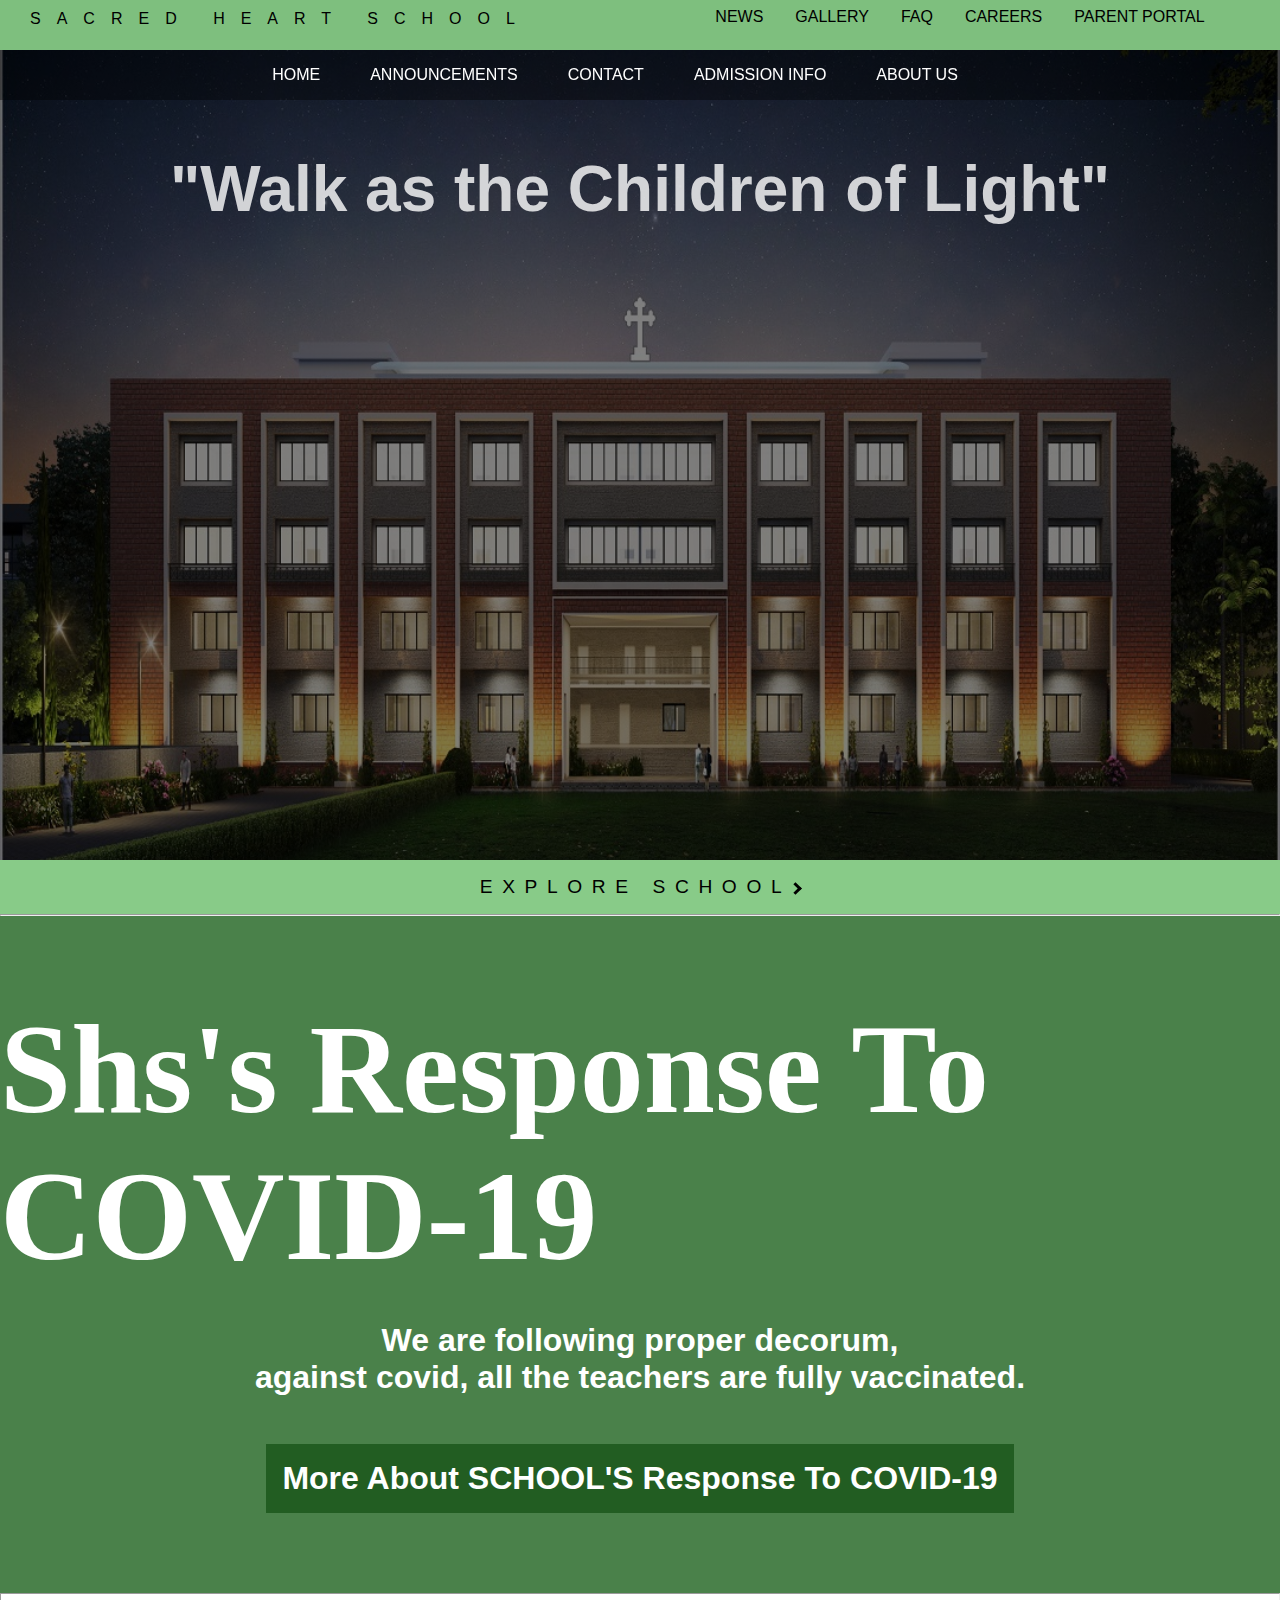
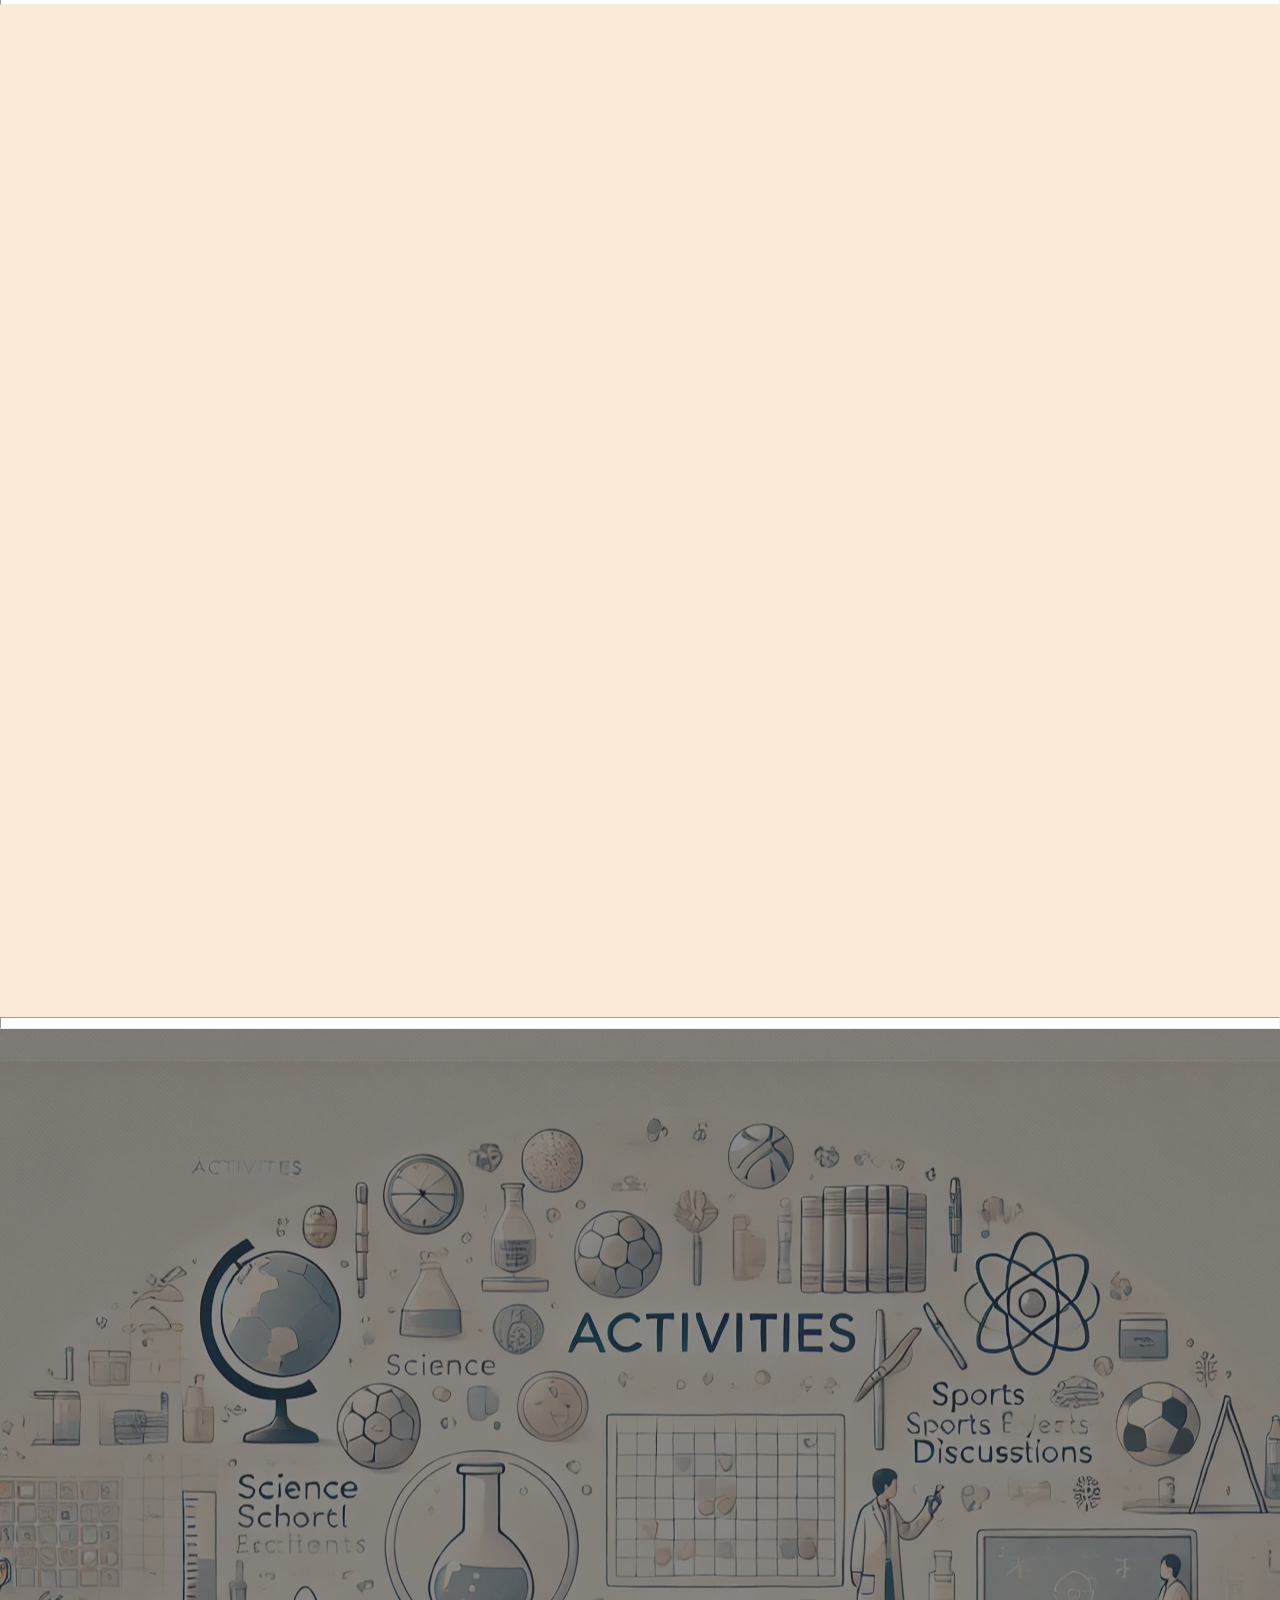
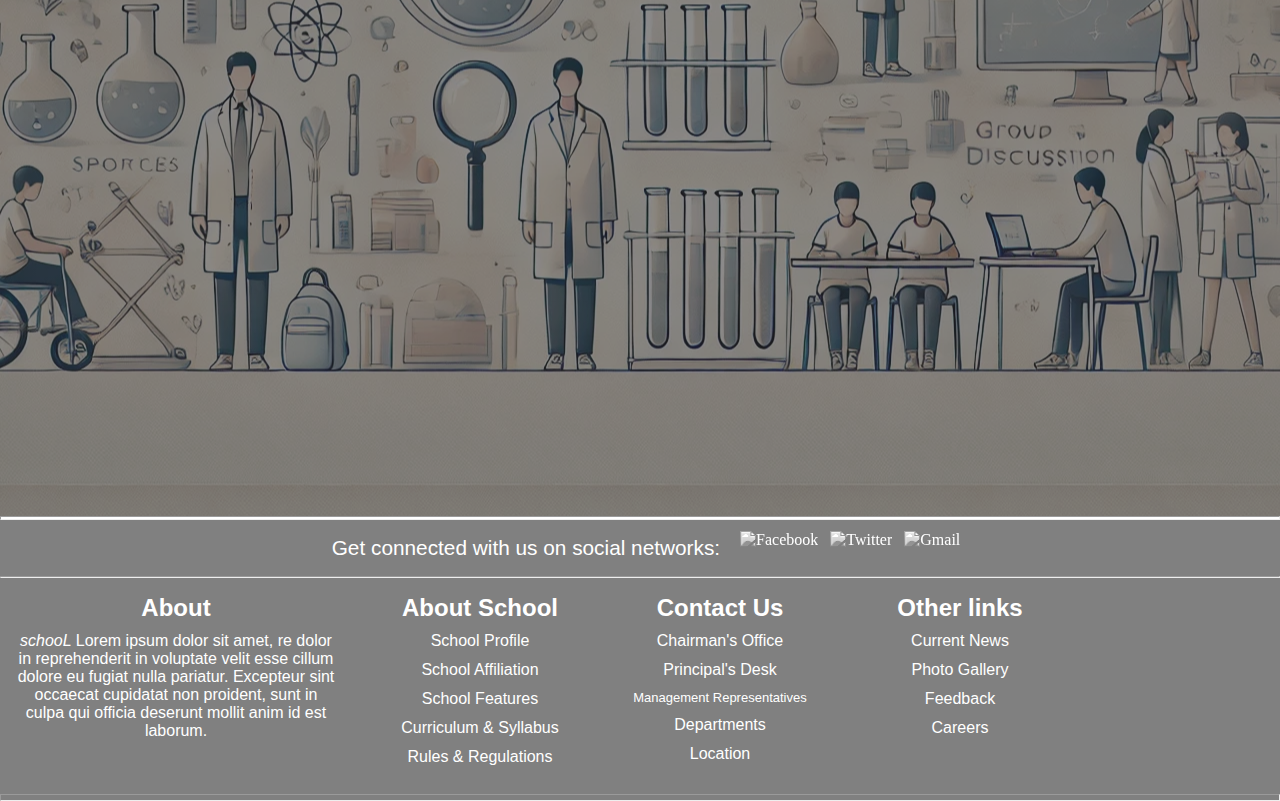
==== School site/index.html @ 010cd14d "Made all nerccassry changes to bring website to life" ====
<!DOCTYPE html>
<html lang="en">
<head>
    <meta charset="UTF-8">
    <meta http-equiv="X-UA-Compatible" content="IE=edge">
    <meta name="viewport" content="width=device-width, initial-scale=1.0">
    <link rel="stylesheet" href="./style.css" />
    <link rel="stylesheet" href="https://unpkg.com/aos@next/dist/aos.css" />

    <title>Sacred Heart School, Moga</title>
</head>
<body id="bd">
    
  <section id="topp2">
   <span> <div class="brand">SACRED HEART SCHOOL</div></span>
   <span><div class="nav-bar1">    
      <ul>
         <a href="./news/news.html" target="_blank"><li>NEWS</li></a>
         <a href="#"><li>GALLERY</li> </a>
         <a href="#"><li>FAQ</li> </a>
         <a href="#"><li>CAREERS</li> </a>
         <a href="#"><li>PARENT PORTAL</li> </a>
      </ul>
           </div></span>
</section>
    
    <!--NAVIGATION BAR-->
    <section id="topp">
        <div class="nav-bar">    
            <ul>
                <a href="#" class="aa hover-line1"><li>HOME</li></a>
                <a href="#" class="aa hover-line2"><li>ANNOUNCEMENTS</li></a>
                <a href="#" class="aa hover-line3"><li>CONTACT</li></a>
                <a href="#" class="aa hover-line4"><li>ADMISSION INFO</li></a>
                <a href="#" class="aa hover-line5"><li>ABOUT US</li></a>
            </ul>
        </div>
    </section>
    <!--NAVIGATION BAR END-->
    
    <!--SLIDER SECTION-->
    <section id="section1">
        <div class="motto">
            <h1>"Walk as the Children of Light"</h1>
        </div>
    </section>             
    <!--SLIDER SECTION END-->

    <!--EXPLORE INSTRUCTION SECTION-->
    <section id="instr">
        <div class="colored">
            <a href="#rspnstocv">EXPLORE SCHOOL<i id="arrow" class="down"></i></a>
        </div>
    </section>
    <!--EXPLORE INSTRUCTION SECTION END-->
    <hr>

    <!--EXPLORE INSTRUCTION SECTION-->
    <section id="rspnstocv">
        <div class="main">
            <h1>Shs's Response To COVID-19</h1>
        </div>

        <div class="descpm">
            We are following proper decorum,<br> against covid, all the teachers are fully vaccinated.
        </div>

        <div>
            <input type="button" value="More About SCHOOL'S Response To COVID-19" class="hrefb1">
        </div>
    </section>
    <!--EXPLORE INSTRUCTION SECTION END-->
    <hr style="height: 10px;">
    
    <!--CAMPUS SECTION-->
    <section id="services">
        <div class="abttop">
            <div data-aos="fade-right" data-aos-duration="1000">SHS INFRA</div> 
            <div data-aos="fade-left" data-aos-duration="1000">STRUCTURE</div>
        </div>
        <div class="abttopdec">
            <div data-aos="fade-right" data-aos-duration="1000">Glorious campus you'll love.</div>
        </div>
        <div class="service-bottom">
            <span>
                <a href="#"><div class="service-item" data-aos="fade-up" data-aos-duration="1000">
                    <h2>Departments</h2>
                    <p>Lorem ipsum dolor sit amet consectetur<br>adipisicing elit.<br>Corporis debitis rerum, magni<br>voluptatem sed architecto placeat<br>beatae tenetur officia quod</p>
                </div></a>
            </span>
            <span>
                <a href="#"><div class="service-item2" data-aos="fade-up" data-aos-duration="900">
                    <h2>Sports</h2>
                    <p>Lorem ipsum dolor sit amet consectetur<br>adipisicing elit.<br>Corporis debitis rerum, magni<br>voluptatem sed architecto placeat<br>beatae tenetur officia quod</p>
                </div></a>
            </span>
            <span>
                <a href="#"><div class="service-item3" data-aos="fade-up" data-aos-duration="800">
                    <h2>Library</h2>
                    <p>Lorem ipsum dolor sit amet consectetur<br>adipisicing elit.<br>Corporis debitis rerum, magni<br>voluptatem sed architecto placeat<br>beatae tenetur officia quod</p>
                </div></a>
            </span>
            <span>
                <a href="#"><div class="service-item4" data-aos="fade-up" data-aos-duration="700">
                    <h2>Classroom Facilities</h2>
                    <p>Lorem ipsum dolor sit amet consectetur<br>adipisicing elit.<br>Corporis debitis rerum, magni<br>voluptatem sed architecto placeat<br>beatae tenetur officia quod</p>
                </div></a>
            </span>
        </div>
    </section>
    <!--CAMPUS SECTION END-->
    <hr style="height: 10px;">
    
    <!--ACTIVITIES SECTION-->
    <section id="activity">
        <div class="back">
            <div class="sec3des" id="mm">
                <div data-aos="fade-right">ACTI</div><div data-aos="fade-left">VITIES</div>
            </div>
            <div class="sec3des2" id="mm2">
                <div data-aos="fade-right" style="font-size: 2.5rem;">Fantastic</div>
                <div data-aos="fade-left" style="font-size: 2.5rem; margin-left:10px">section!</div>
            </div>
            <section id="mainac">
                <div class="introfirst" data-aos="fade-right" data-aos-duration="1000">
                    <h1>ACTIVITIES</h1>
                    <p>Lorem ipsum dolor sit amet consecteturLorem ipsum dolor sit amet consecteturLorem ipsum dolor sit amet consecteturLorem ipsum dolor sit amet consecteturLorem ipsum dolor sit amet consectetur </p>
                </div>
                <div class="vl" data-aos="fade-up" data-aos-duration="500"></div>
                <section id="allacts">
                    <div id="aaa1" class="intro aa1" data-aos="fade-left" data-aos-duration="1000">
                        <h1>SCIENCE</h1>
                        <p>Lorem ipsum dolor sit amet consecteturLorem ipsum dolor sit amet consecteturLorem ipsum dolor sit amet consecteturLorem ipsum dolor sit amet consecteturLorem ipsum dolor sit amet consectetur </p>
                    </div>
                    <div id="aaa2" class="intro aa2" data-aos="fade-left" data-aos-duration="1000">
                        <h1>COMPUTER</h1>
                        <p>Lorem ipsum dolor sit amet consecteturLorem ipsum dolor sit amet consecteturLorem ipsum dolor sit amet consecteturLorem ipsum dolor sit amet consecteturLorem ipsum dolor sit amet consectetur </p>
                    </div>
                    <div id="aaa3" class="intro aa3" data-aos="fade-left" data-aos-duration="1000">
                        <h1>SOCIAL AWARENESS</h1>
                        <p>Lorem ipsum dolor sit amet consecteturLorem ipsum dolor sit amet consecteturLorem ipsum dolor sit amet consecteturLorem ipsum dolor sit amet consecteturLorem ipsum dolor sit amet consectetur </p>
                    </div>
                    <div id="aaa4" class="intro aa4" data-aos="fade-left" data-aos-duration="1000">
                        <h1>LANGUAGE</h1>
                        <p>Lorem ipsum dolor sit amet consecteturLorem ipsum dolor sit amet consecteturLorem ipsum dolor sit amet consecteturLorem ipsum dolor sit amet consecteturLorem ipsum dolor sit amet consectetur </p>
                    </div>
                </section>
            </section>
        </div>
    </section>
    <!--ACTIVITIES SECTION END-->
    <hr style="background-color: #FFF; height: 2px;">
    
    <!--FOOTER SECTION-->
    <section id="footer">
        <div class="con">Get connected with us on social networks:</div>
        <div class="icons">
            <a href="https://www.facebook.com/"><img src="https://img.icons8.com/color/48/000000/facebook.png" alt="Facebook"/></a>
            <a href="https://twitter.com/#"><img src="https://img.icons8.com/color/48/000000/twitter--v1.png" alt="Twitter"/></a>
            <a href="mailto:"><img src="https://img.icons8.com/color/48/000000/gmail-new.png" alt="Gmail"/></a>
        </div>
    </section>
    <hr style="background-color: #FFF; height: 0.5px;">
    
    <footer id="footer1">
        <div class="container">
            <h2>About</h2>
            <p class="text-justify"><i>schooL </i> Lorem ipsum dolor sit amet, re dolor in reprehenderit in voluptate velit esse cillum dolore eu fugiat nulla pariatur. Excepteur sint occaecat cupidatat non proident, sunt in culpa qui officia deserunt mollit anim id est laborum.</p>
        </div>
        <div class="container2">
            <h2>About School</h2>
            <a href="#"><p>School Profile</p></a>
            <a href="#"><p>School Affiliation</p></a>
            <a href="#"><p>School Features</p></a>
            <a href="#"><p>Curriculum & Syllabus</p></a>
            <a href="#"><p>Rules & Regulations</p></a>
        </div>
        <div class="container2">
            <h2>Contact Us</h2>
            <a href="#"><p>Chairman's Office</p></a>
            <a href="#"><p>Principal's Desk</p></a>
            <a href="#" style="font-size:small;"><p>Management Representatives</p></a>
            <a href="#"><p>Departments</p></a>
            <a href="#"><p>Location</p></a>
        </div>
        <div class="container2">
            <h2>Other links</h2>
            <a href="#"><p>Current News</p></a>
            <a href="#"><p>Photo Gallery</p></a>
            <a href="#"><p>Feedback</p></a>
            <a href="#"><p>Careers</p></a>            
        </div>
    </footer>
    <hr style="background-color: grey; height: 5px;">
    <!--FOOTER SECTION END-->
</body>
<script src="script.js"></script>
<script src="https://unpkg.com/aos@next/dist/aos.js"></script>
<script>
  AOS.init();
</script>
</html>
---- School site/style.css ----
* {
    margin: 0;
    padding: 0;
}

html {
    scroll-behavior: smooth;
}

body {
    -ms-overflow-style: none;
    overflow-x: hidden;
}

body::-webkit-scrollbar {
    display: none;
}

.nav-bar ul {
    list-style-type: none;
    display: flex;
    justify-content: center;
    flex-direction: row;
}

a {
    text-decoration: none;
    color: unset;
}

.rightcontent {
    left: -45%;
}

.nav-bar ul li:nth-child(1),
.nav-bar ul li:nth-child(2),
.nav-bar ul li:nth-child(3),
.nav-bar ul li:nth-child(4),
.nav-bar ul li:nth-child(5) {
    font-family: -apple-system, BlinkMacSystemFont, 'Segoe UI', Roboto, Oxygen, Ubuntu, Cantarell, 'Open Sans', 'Helvetica Neue', sans-serif;
    margin-right: 50px;
    font-weight: 400;
    padding-top: 1rem;
    padding-bottom: 1rem; 
}

.nav-bar .hover-line1::after,
.nav-bar .hover-line2::after,
.nav-bar .hover-line3::after,
.nav-bar .hover-line4::after,
.nav-bar .hover-line5::after {
    content: '';
    position: absolute;
    background-color: #FFF;
    bottom: 0;
    height: 0.2rem;
    margin-left: -0.25%;
    transition: all 0.3s;
}

.nav-bar .hover-line1::after {
    width: 4%;
}

.nav-bar .hover-line2::after {
    width: 10.8%;
}

.nav-bar .hover-line3::after {
    width: 6%;
}

.nav-bar .hover-line4::after {
    width: 10%;
}

.nav-bar .hover-line5::after {
    width: 6.4%;
}

#topp {
    transition: all 0.3s;
}

.nav-bar .aa::after {
    transform: scale(0, 1);
}

.nav-bar .aa:hover::after {
    transform: scale(1, 1);
}

.nav-bar {
    background-color: rgba(0, 0, 0, 0.384);
    z-index: 1000;
    position: fixed;
    color: #FFF;
    width: 100%;
}

#section1 {
    width: 100%;
    position: sticky;
    height: 90vh;
    background-attachment: fixed;
    background-image: linear-gradient(rgba(0, 0, 0, 0.5), rgba(0, 0, 0, 0.5)), url("mainschl.jpg");
    background-size: cover;
    text-align: center;
    background-position: center;
}

.motto {
    justify-content: center;
    position: absolute;
    width: 100%;
    color: #FFF;
    font-family: 'Lucida Sans', 'Lucida Sans Regular', 'Lucida Grande', 'Lucida Sans Unicode', Geneva, Verdana, sans-serif;
    font-weight: -450;
    font-size: 2em;
    height: 100%;
    margin-top: 8%;
    text-align: center;
}

.motto h1 {
    background-attachment: fixed;
    opacity: 0.8;
}

.dropadmno {
    display: none;
    left: 0;
    padding-top: 4px;
    position: absolute;
    top: 100%;
    background-color: #FFF;
    z-index: 10000;
    height: 200px;
    width: 200px;
}

.nav-bar ul li:nth-child(4):hover .dropadmno {
    display: block;
}

#instr {
    justify-content: center;
    text-align: center;
    position: sticky;
    background-attachment: fixed;
    background-color: rgba(0, 0, 0, 0);
}

.colored {
    z-index: 9999;
    position: sticky;
    font-family: -apple-system, BlinkMacSystemFont, 'Segoe UI', Roboto, Oxygen, Ubuntu, Cantarell, 'Open Sans', 'Helvetica Neue', sans-serif;
    background-color: rgba(42, 162, 42, 0.555);
    font-size: larger;
    background-attachment: fixed;
    letter-spacing: 0.6rem;
    padding: 1rem;
}

#arrow {
    border: solid black;
    border-width: 0 3px 3px 0;
    display: inline-block;
    padding: 3px;
    transition: all 0.4s;
    cursor: pointer;
}

#arrow:hover {
    transform: rotate(45deg);
    -webkit-transform: rotate(45deg);
}

#instr .colored:hover .down {
    transform: rotate(45deg);
    -webkit-transform: rotate(45deg);
}

.down {
    transform: rotate(-45deg);
    -webkit-transform: rotate(-45deg);
}

.ons {
    transform: rotate(45deg);
    -webkit-transform: rotate(45deg);
}

#rspnstocv .main {
    font-size: 4rem;
    color: #FFF;
    margin-top: 5rem;
    font-weight: 900;
}

#rspnstocv {
    width: 100%;
    display: flex;
    flex-direction: column;
    background-color: rgba(25, 95, 25, 0.788);
    justify-content: center;
    align-items: center;
    height: 50%;
}

#rspnstocv .descpm {
    font-size: 2rem;
    font-weight: 700;
    margin-top: 2rem;
    color: #FFF;
    text-align: center;
    font-family: -apple-system, BlinkMacSystemFont, 'Segoe UI', Roboto, Oxygen, Ubuntu, Cantarell, 'Open Sans', 'Helvetica Neue', sans-serif;
}

.hrefb1 {
    background: rgba(23, 83, 23, 0.781);
    padding: 1rem;
    border: none;
    margin-top: 3rem;
    margin-bottom: 5rem;
    font-weight: 800;
    font-size: 2rem;
    cursor: pointer;
    color: #FFF;
    transition: background-color 0.3s;
}

.hrefb1:hover {
    background: rgba(23, 83, 23, 0.904);
}

#services {
    background-color: antiquewhite;
    height: 100vh;
    padding-bottom: 7rem;
}

#services .abttop {
    font-size: 3.5rem;
    text-align: center;
    align-items: center;
    padding-top: 4rem;
    font-family: -apple-system, BlinkMacSystemFont, 'Segoe UI', Roboto, Oxygen, Ubuntu, Cantarell, 'Open Sans', 'Helvetica Neue', sans-serif;
    font-weight: 300;
}

.abttopdec {
    font-size: 2rem;
    font-family: -apple-system, BlinkMacSystemFont, 'Segoe UI', Roboto, Oxygen, Ubuntu, Cantarell, 'Open Sans', 'Helvetica Neue', sans-serif;
    text-align: center;
    font-weight: 200;
}

#services .service-item,
#services .service-item2,
#services .service-item3,
#services .service-item4 {
    background-color: #FFF;
    display: flex;
    justify-content: flex-end;
    vertical-align: bottom;
    flex-direction: column;
    padding: 30px;
    width: 70%;
    height: 57vh;
    background-repeat: no-repeat;
    margin: 10px;
    background-position: top;
    position: relative;
    z-index: 1;
    transition: all 0.3s;
    overflow: hidden;
}

#services .service-item {
    background-image: url("./service items/5.webp");
    background-size: 50vh;
}

#services .service-item2 {
    background-image: url("./service items/2.jpg");
    background-size: 50vh;
}

#services .service-item3 {
    background-image: url("./service items/3.jpeg");
    background-size: 47vh;
}

#services .service-item4 {
    background-image: url("./service items/1.jpg");
    background-size: 44.5vh;
}

#services .service-bottom {
    display: flex;
    justify-content: center;
    margin-top: 3rem;
    width: 100%;
}

#services .service-bottom h2 {
    font-family: -apple-system, BlinkMacSystemFont, 'Segoe UI', Roboto, Oxygen, Ubuntu, Cantarell, 'Open Sans', 'Helvetica Neue', sans-serif;
    font-weight: 800;
    padding-bottom: 0.6rem;
}

#services .service-item:hover,
#services .service-item2:hover,
#services .service-item3:hover,
#services .service-item4:hover {
    background-size: calc(100% + 2vh);
}

#topp2 {
    height: 5.5vh;
    width: 100%;
    display: flex;
    font-family: -apple-system, BlinkMacSystemFont, 'Segoe UI', Roboto, Oxygen, Ubuntu, Cantarell, 'Open Sans', 'Helvetica Neue', sans-serif;
    flex-direction: column;
    background-color: rgba(0, 128, 0, 0.507);
    z-index: 1000;
}

.nav-bar1 {
    justify-content: center;
    vertical-align: middle;
    margin-left: 50%;
}

.nav-bar1 ul {
    list-style-type: none;
    display: flex;
    justify-content: center;
    flex-direction: row;
}

.nav-bar1 ul li {
    padding: 1rem;
    margin-top: -36px;
}

.brand {
    margin-top: 10px;
    margin-left: 30px;
}

.scrl {
    position: fixed;
    top: 0;
    z-index: 1000;
}

.abttop,
.abttopdec {
    display: flex;
    flex-direction: row;
    justify-content: center;
    text-align: center;
}

#activity .sec3des {
    font-size: 4rem;
    display: flex;
    flex-direction: row;
    justify-content: center;
    font-family: -apple-system, BlinkMacSystemFont, 'Segoe UI', Roboto, Oxygen, Ubuntu, Cantarell, 'Open Sans', 'Helvetica Neue', sans-serif;
    font-weight: 300;
}

#activity {
    padding-top: 3rem;
    padding-bottom: 3rem;
    text-align: center;
}

#activity .sec3des2 {
    font-size: 4rem;
    text-align: center;
    font-family: -apple-system, BlinkMacSystemFont, 'Segoe UI', Roboto, Oxygen, Ubuntu, Cantarell, 'Open Sans', 'Helvetica Neue', sans-serif;
    margin-top: 0.5rem;
    font-weight: 300;
    display: flex;
    flex-direction: row;
    justify-content: center;
}

#topp2 .nav-bar1 ul li:hover {
    font-weight: 600;
    padding: 0.8rem;
}

.nav-bar1 ul li {
    transition: all 0.3s;
}

#topp2 .brand {
    letter-spacing: 1rem;
}

.intro {
    width: 30rem;
    margin-top: 6rem;
    text-align: justify;
    height: 4rem;
    font-family: -apple-system, BlinkMacSystemFont, 'Segoe UI', Roboto, Oxygen, Ubuntu, Cantarell, 'Open Sans', 'Helvetica Neue', sans-serif;
    margin-left: 3rem;
    background-color: #FFF;
    border-radius: 4px;
    cursor: pointer;
}

.intro p {
    background-color: #FFF;
    padding: 0;
    padding-left: 1rem;
    padding-right: 1rem;
    padding-bottom: 1rem;
}

.intro h1 {
    padding: 1rem;
    font-size: 2rem;
    padding-left: 1rem;
    padding-bottom: 0;
}

.intro:hover {
    background-color: rgb(221, 16, 16);
    color: #FFF;
}

.intro:hover p {
    background-color: rgb(221, 16, 16);
    color: #FFF;
}

.vl {
    border-left: 3px solid green;
    height: auto;
    margin-left: 9rem;
    margin-top: 5rem;
}

#activity #mainac {
    display: flex;
    flex-direction: row;
}

#allacts {
    padding: 2rem;
    padding-top: 0;
}

#allacts .intro {
    padding-bottom: 3rem;
    margin-left: 7rem;
}

#mainac .intro .first {
    margin-top: 40rem;
}

.introfirst {
    background-color: #FFF;
    cursor: pointer;
    border-radius: 4px;
}

.introfirst p {
    background-color: #FFF;
    padding: 0;
    padding-left: 1rem;
    padding-right: 1rem;
    padding-bottom: 1rem;
}

.introfirst h1 {
    padding: 1rem;
    font-size: 2rem;
    padding-left: 1rem;
    padding-bottom: 0;
}

.introfirst {
    width: 30rem;
    margin-top: 9rem;
    text-align: justify;
    height: 4rem;
    font-family: -apple-system, BlinkMacSystemFont, 'Segoe UI', Roboto, Oxygen, Ubuntu, Cantarell, 'Open Sans', 'Helvetica Neue', sans-serif;
    margin-left: 3rem;
}

#activity {
    background-image: linear-gradient(rgba(0, 0, 0, 0.5), rgba(0, 0, 0, 0.5)), url("./activity/activity.webp");
    background-size: auto;
    background-position: center;
    background-repeat: repeat;
    opacity: 0.9;
}

#footer1 {
    display: flex;
    background-color: grey;
    color: #FFF;
    flex-direction: row;
}

.container {
    width: 25%;
    font-family: -apple-system, BlinkMacSystemFont, 'Segoe UI', Roboto, Oxygen, Ubuntu, Cantarell, 'Open Sans', 'Helvetica Neue', sans-serif;
    padding-left: 1rem;
    padding: 1rem;
    text-align: center;
    justify-content: center;
}

.container h2 {
    padding-bottom: 0.6rem;
    font-weight: 600;
}

.container2 {
    width: 15%;
    text-align: center;
    margin-left: 1rem;
    padding: 1rem;
    font-family: -apple-system, BlinkMacSystemFont, 'Segoe UI', Roboto, Oxygen, Ubuntu, Cantarell, 'Open Sans', 'Helvetica Neue', sans-serif;
    padding-left: 1rem;
}

.container2 h2 {
    font-weight: 600;
    padding-bottom: 0.6rem;
}

.container2 p {
    margin-bottom: 0.7rem;
    transition: all 0.3s;
}

.container2 a:hover {
    font-weight: 300;
}

#footer {
    background-color: grey;
    justify-content: center;
    text-align: center;
    display: flex;
    flex-direction: row;
    color: #FFF;
}

#footer .con {
    font-family: -apple-system, BlinkMacSystemFont, 'Segoe UI', Roboto, Oxygen, Ubuntu, Cantarell, 'Open Sans', 'Helvetica Neue', sans-serif;
    font-size: 1.3rem;
    padding: 1rem;
}

#mm, #mm2 {
    color: #FFF;
}

#footer .icons img {
    width: 40px;
    height: 40px;
    margin-top: 7px;
    filter: grayscale(1);
    padding: 4px;
    transition: all 0.4s;
}

#footer .icons img:hover {
    filter: grayscale(0);
}

@media (max-width: 1080px) {
    #topp2 {
        display: none;
    }
}

@media (max-width: 900px) {
    #topp2 {
        display: none;
    }

    .nav-bar ul li {
        display: none;
    }
}
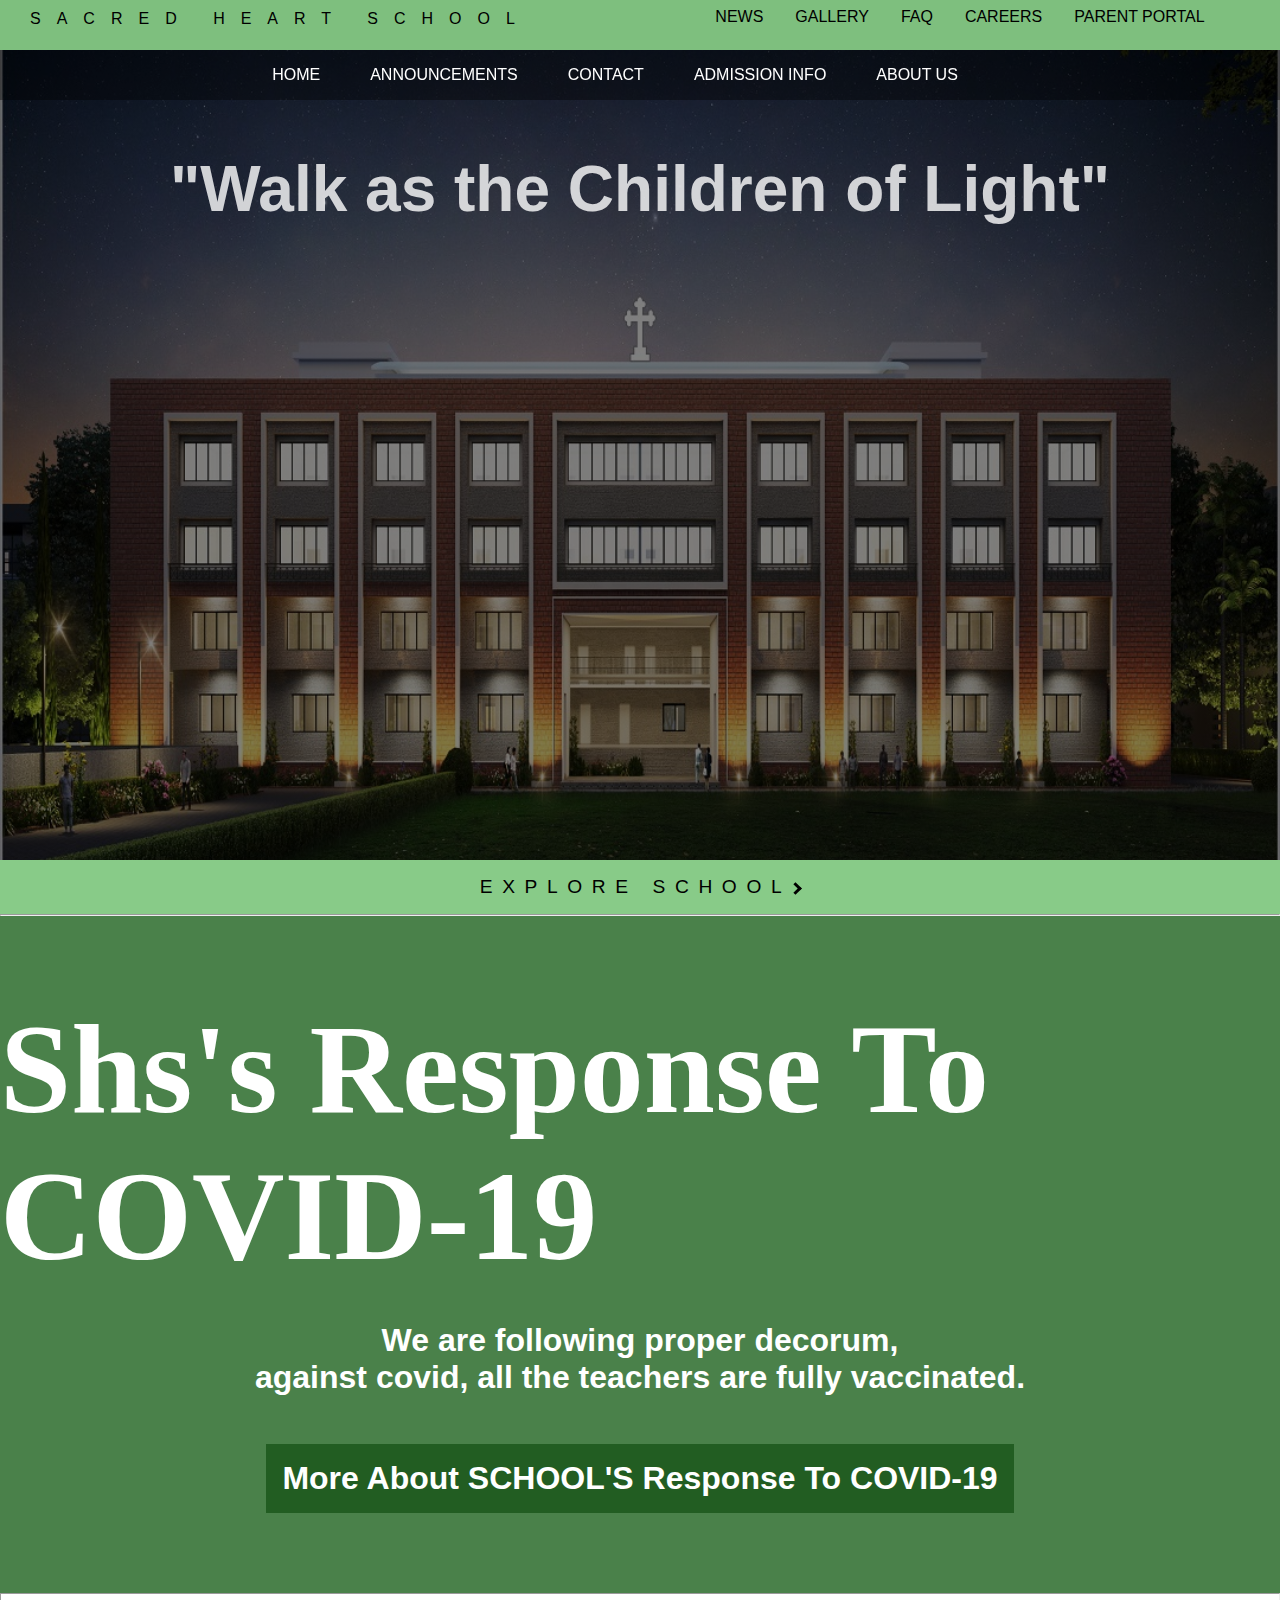
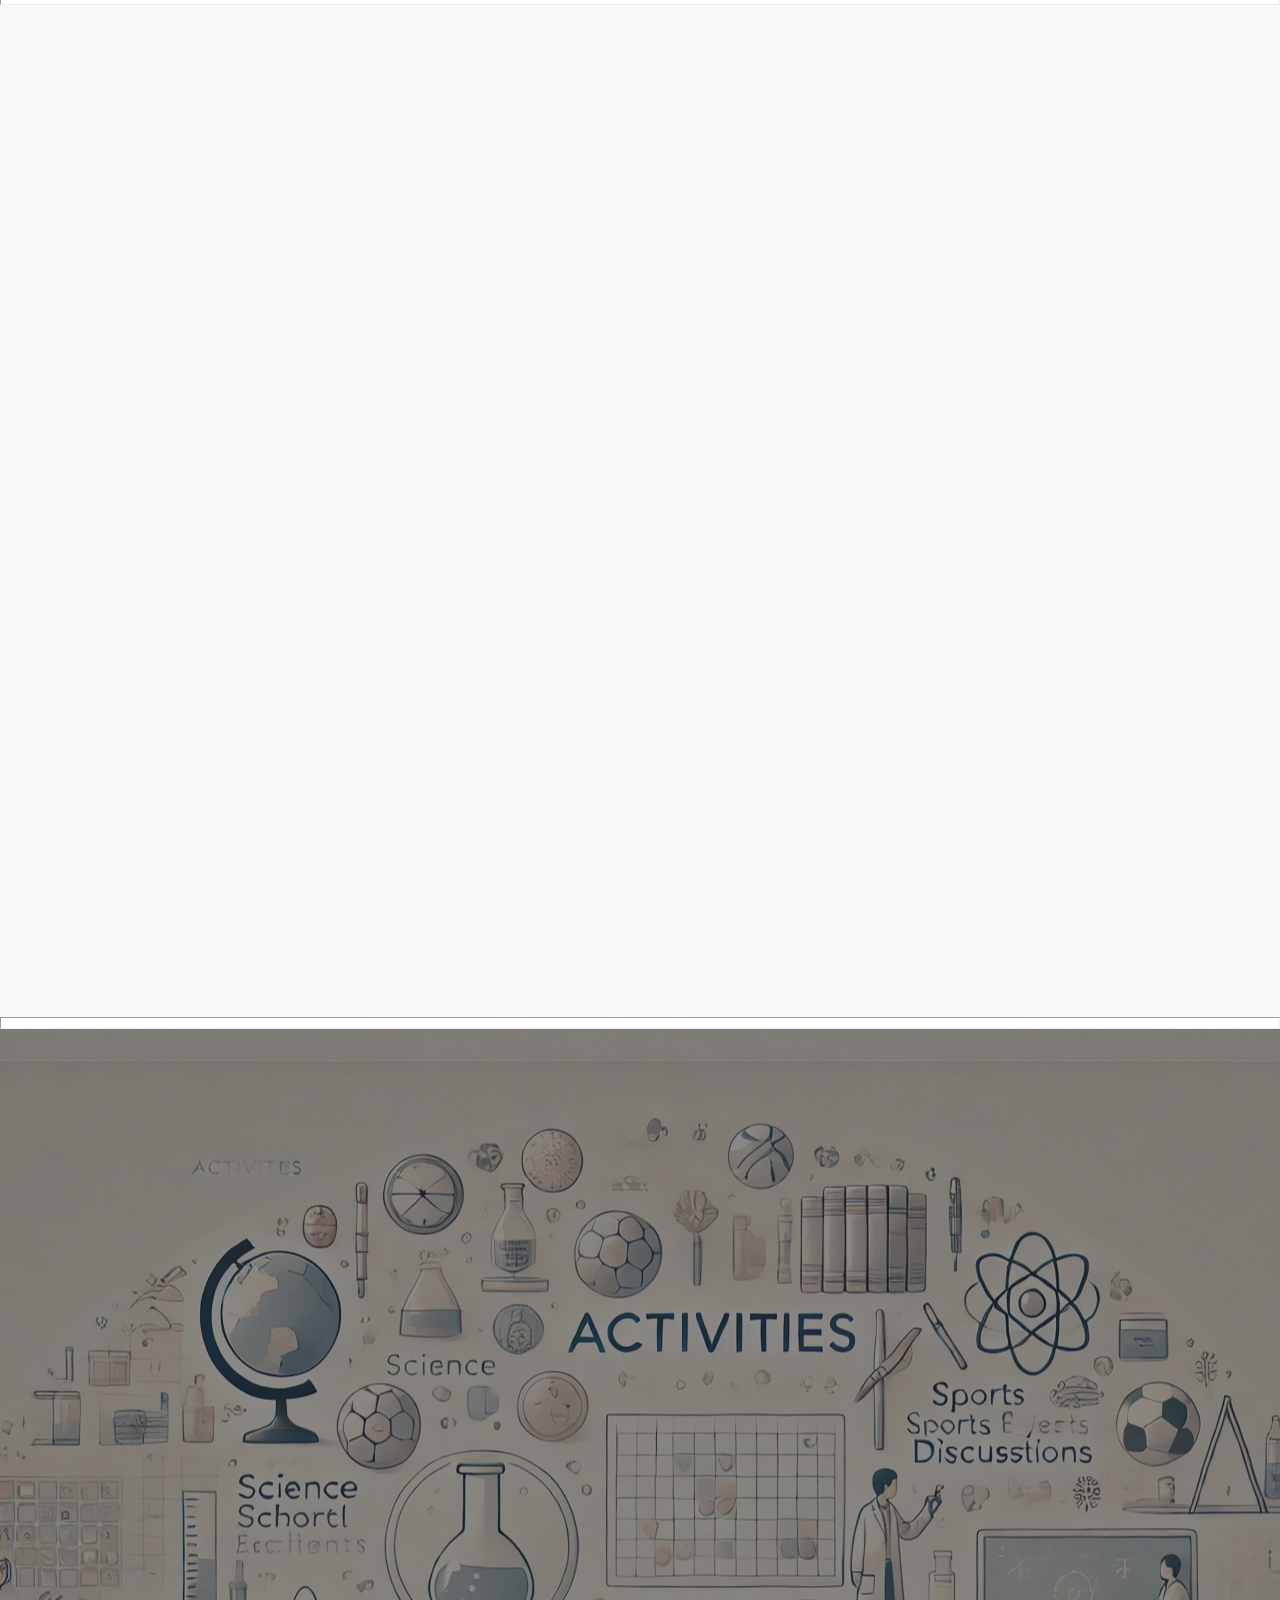
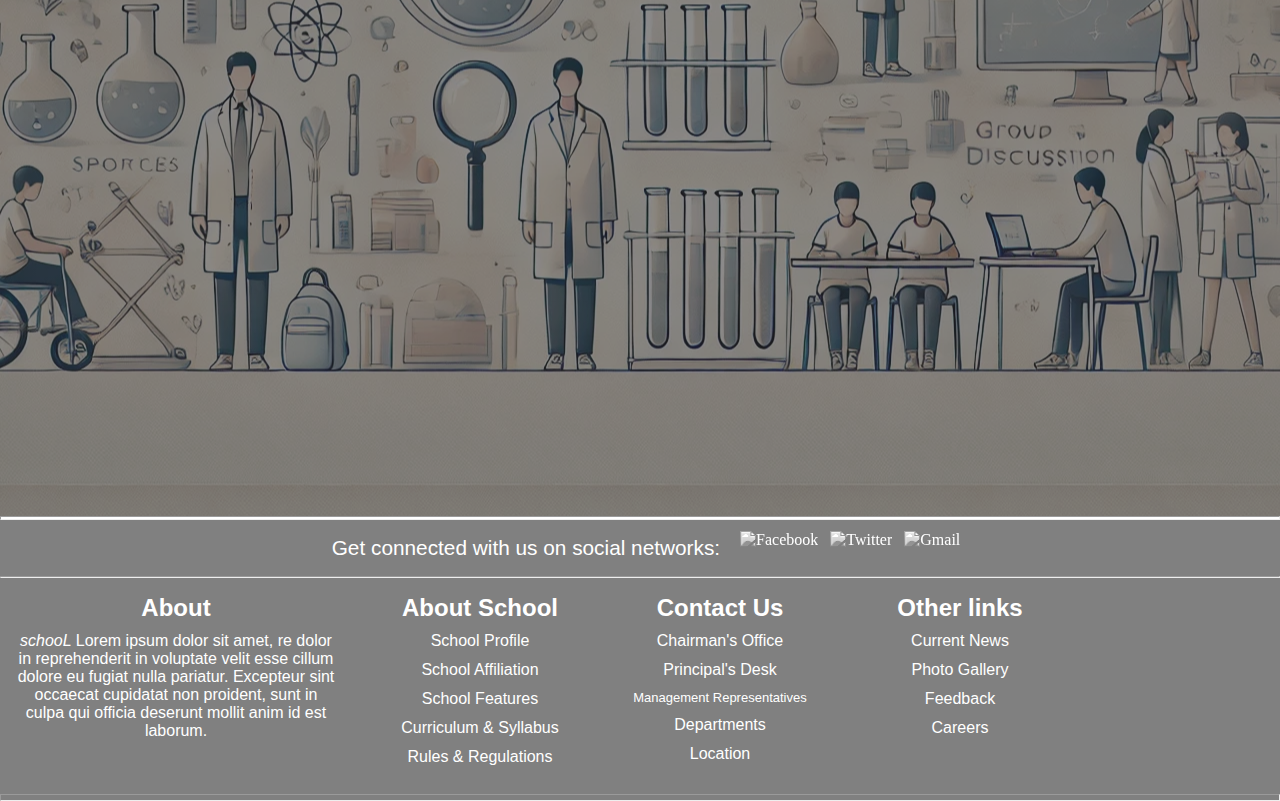
==== commit aacfa0a9: "Editied services iterm" ====
--- a/School site/index.html
+++ b/School site/index.html
@@ -85,25 +85,25 @@
             <span>
                 <a href="#"><div class="service-item" data-aos="fade-up" data-aos-duration="1000">
                     <h2>Departments</h2>
-                    <p>Lorem ipsum dolor sit amet consectetur<br>adipisicing elit.<br>Corporis debitis rerum, magni<br>voluptatem sed architecto placeat<br>beatae tenetur officia quod</p>
+                    <p>Our diverse departments include Science, Mathematics, Arts, and Humanities. Each department is dedicated to fostering a experience through modern facilities and innovative teaching methods.<br><br><br></p>
                 </div></a>
             </span>
             <span>
                 <a href="#"><div class="service-item2" data-aos="fade-up" data-aos-duration="900">
                     <h2>Sports</h2>
-                    <p>Lorem ipsum dolor sit amet consectetur<br>adipisicing elit.<br>Corporis debitis rerum, magni<br>voluptatem sed architecto placeat<br>beatae tenetur officia quod</p>
+                    <p>Our sports facilities include state-of-the-art equipment and fields for football, basketball, tennis, and more. We encourage physical fitness and teamwork through various sports activities.<br><br><br></p>
                 </div></a>
             </span>
             <span>
                 <a href="#"><div class="service-item3" data-aos="fade-up" data-aos-duration="800">
                     <h2>Library</h2>
-                    <p>Lorem ipsum dolor sit amet consectetur<br>adipisicing elit.<br>Corporis debitis rerum, magni<br>voluptatem sed architecto placeat<br>beatae tenetur officia quod</p>
+                    <p>Our library boasts an extensive collection of books, journals, and digital resources. It provides a quiet and conducive environment for research and learning.<br><br><br><br></p>
                 </div></a>
             </span>
             <span>
                 <a href="#"><div class="service-item4" data-aos="fade-up" data-aos-duration="700">
-                    <h2>Classroom Facilities</h2>
-                    <p>Lorem ipsum dolor sit amet consectetur<br>adipisicing elit.<br>Corporis debitis rerum, magni<br>voluptatem sed architecto placeat<br>beatae tenetur officia quod</p>
+                    <h2>Classrooms</h2>
+                    <p>Our classrooms are equipped with modern technology to enhance learning. Interactive whiteboards, and comfortable seating ensure an engaging and effective educational experience.<br><br><br></p>
                 </div></a>
             </span>
         </div>
@@ -119,7 +119,7 @@
             </div>
             <div class="sec3des2" id="mm2">
                 <div data-aos="fade-right" style="font-size: 2.5rem;">Fantastic</div>
-                <div data-aos="fade-left" style="font-size: 2.5rem; margin-left:10px">section!</div>
+                <div data-aos="fade-right" style="font-size: 2.5rem; margin-left:10px">section!</div>
             </div>
             <section id="mainac">
                 <div class="introfirst" data-aos="fade-right" data-aos-duration="1000">
@@ -130,19 +130,19 @@
                 <section id="allacts">
                     <div id="aaa1" class="intro aa1" data-aos="fade-left" data-aos-duration="1000">
                         <h1>SCIENCE</h1>
-                        <p>Lorem ipsum dolor sit amet consecteturLorem ipsum dolor sit amet consecteturLorem ipsum dolor sit amet consecteturLorem ipsum dolor sit amet consecteturLorem ipsum dolor sit amet consectetur </p>
+                        <p>Our science activities include hands-on experiments, lab sessions, and projects that spark curiosity and innovation among students </p>
                     </div>
                     <div id="aaa2" class="intro aa2" data-aos="fade-left" data-aos-duration="1000">
                         <h1>COMPUTER</h1>
-                        <p>Lorem ipsum dolor sit amet consecteturLorem ipsum dolor sit amet consecteturLorem ipsum dolor sit amet consecteturLorem ipsum dolor sit amet consecteturLorem ipsum dolor sit amet consectetur </p>
+                        <p>Our computer activities focus on coding, robotics, and digital creativity. Students get to explore the latest technologies and develop their technical skills.</p>
                     </div>
                     <div id="aaa3" class="intro aa3" data-aos="fade-left" data-aos-duration="1000">
                         <h1>SOCIAL AWARENESS</h1>
-                        <p>Lorem ipsum dolor sit amet consecteturLorem ipsum dolor sit amet consecteturLorem ipsum dolor sit amet consecteturLorem ipsum dolor sit amet consecteturLorem ipsum dolor sit amet consectetur </p>
+                        <p>Our social awareness activities include community service, environmental projects, and cultural exchanges. These activities help students develop empathy and global citizenship.</p>
                     </div>
                     <div id="aaa4" class="intro aa4" data-aos="fade-left" data-aos-duration="1000">
                         <h1>LANGUAGE</h1>
-                        <p>Lorem ipsum dolor sit amet consecteturLorem ipsum dolor sit amet consecteturLorem ipsum dolor sit amet consecteturLorem ipsum dolor sit amet consecteturLorem ipsum dolor sit amet consectetur </p>
+                        <p>Our language activities promote linguistic proficiency through debates, writing workshops, and language clubs. Students enhance their communication skills in a multicultural environment.</p>
                     </div>
                 </section>
             </section>
--- a/School site/style.css
+++ b/School site/style.css
@@ -235,7 +235,7 @@
 }
 
 #services {
-    background-color: antiquewhite;
+    background-color: rgba(207, 207, 207, 0.123);
     height: 100vh;
     padding-bottom: 7rem;
 }
@@ -254,6 +254,13 @@
     font-family: -apple-system, BlinkMacSystemFont, 'Segoe UI', Roboto, Oxygen, Ubuntu, Cantarell, 'Open Sans', 'Helvetica Neue', sans-serif;
     text-align: center;
     font-weight: 200;
+}
+
+#services .service-item >h2,
+#services .service-item2 >h2,
+#services .service-item3 >h2 ,
+#services .service-item4 >h2{
+    text-align: center;
 }
 
 #services .service-item,
@@ -264,12 +271,15 @@
     display: flex;
     justify-content: flex-end;
     vertical-align: bottom;
+    max-width: 225px;
     flex-direction: column;
     padding: 30px;
-    width: 70%;
     height: 57vh;
+    margin: 10px;
+    width: 80%;
+    box-shadow: 8px 8px 8px rgba(0.1, 0.1, 0.1, 0.1);
+    text-align:justify;
     background-repeat: no-repeat;
-    margin: 10px;
     background-position: top;
     position: relative;
     z-index: 1;
@@ -284,17 +294,17 @@
 
 #services .service-item2 {
     background-image: url("./service items/2.jpg");
-    background-size: 50vh;
+    background-size: 43vh;
 }
 
 #services .service-item3 {
     background-image: url("./service items/3.jpeg");
-    background-size: 47vh;
+    background-size: 43vh;
 }
 
 #services .service-item4 {
     background-image: url("./service items/1.jpg");
-    background-size: 44.5vh;
+    background-size: 44vh;
 }
 
 #services .service-bottom {
@@ -314,7 +324,7 @@
 #services .service-item2:hover,
 #services .service-item3:hover,
 #services .service-item4:hover {
-    background-size: calc(100% + 2vh);
+    background-size: calc(100% + 1.4vh);
 }
 
 #topp2 {
@@ -391,8 +401,7 @@
 }
 
 #topp2 .nav-bar1 ul li:hover {
-    font-weight: 600;
-    padding: 0.8rem;
+    background-color:rgba(2, 56, 2, 0.374);;
 }
 
 .nav-bar1 ul li {
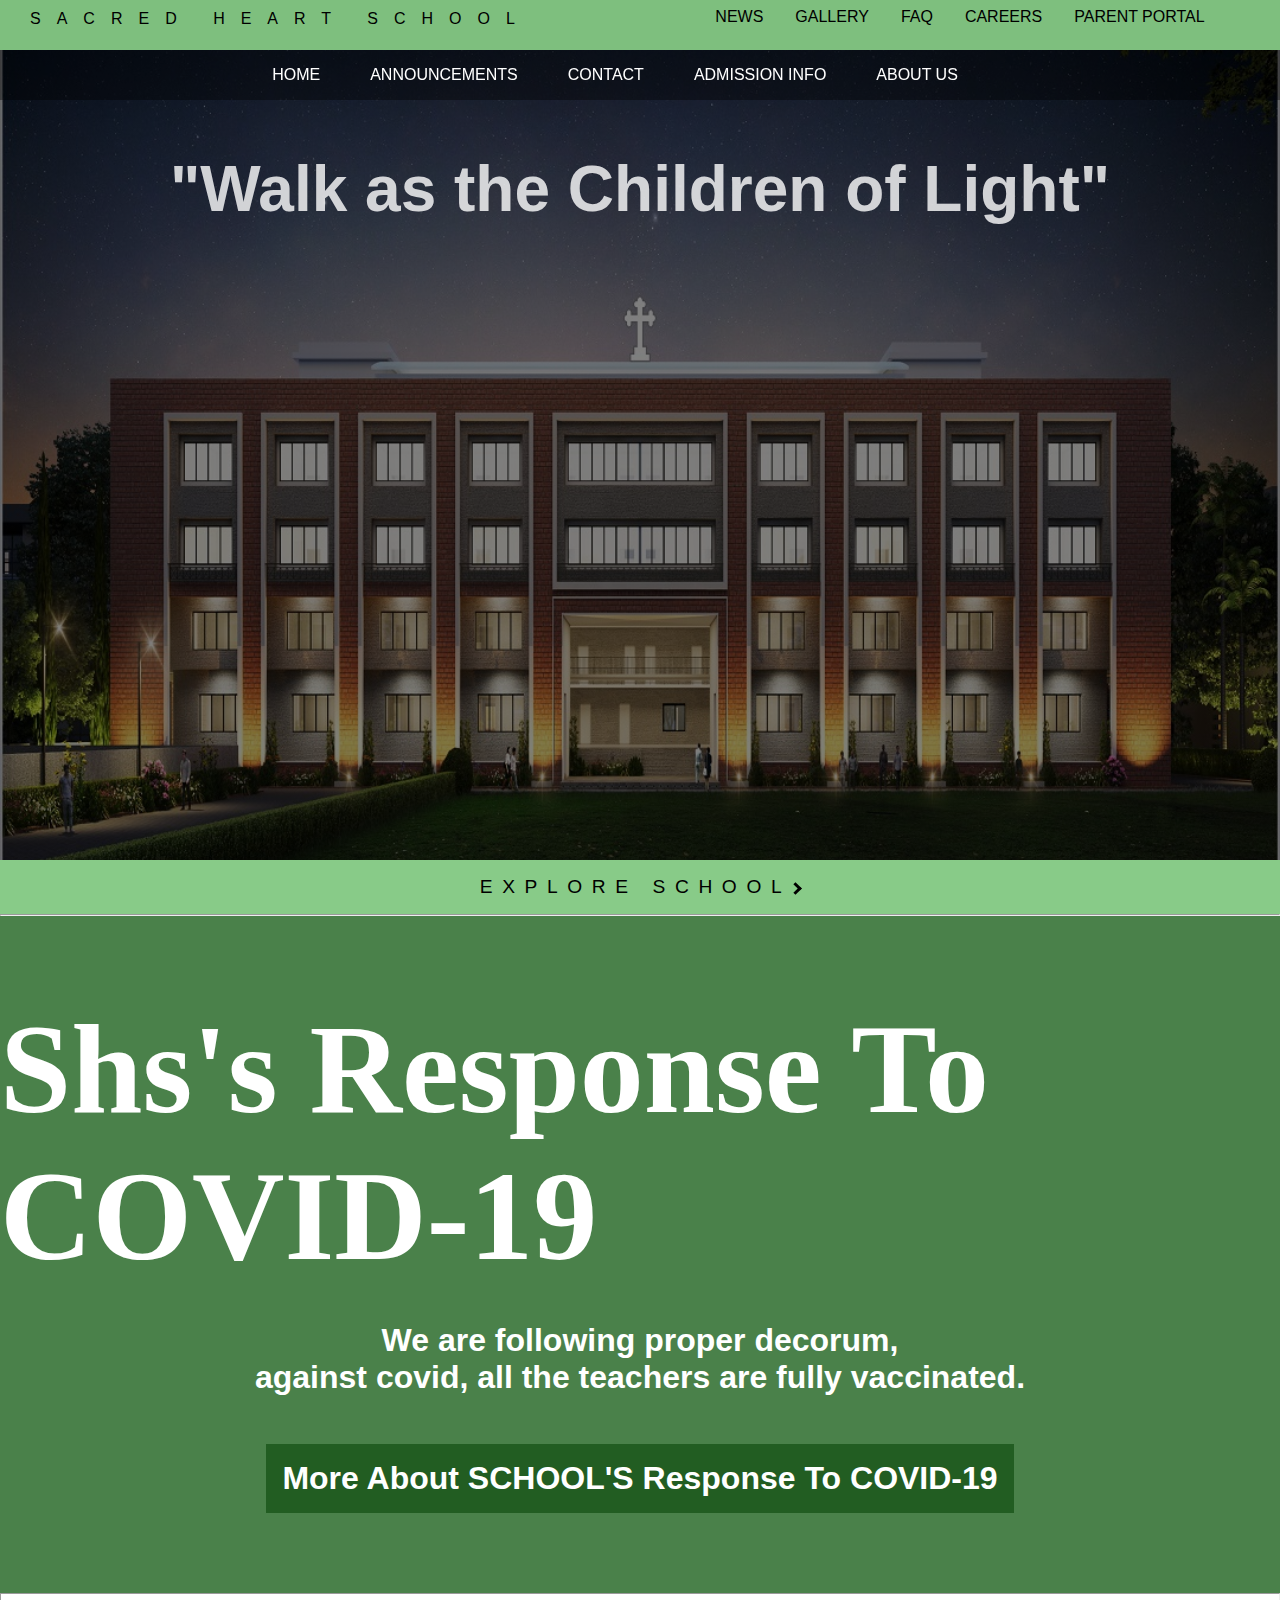
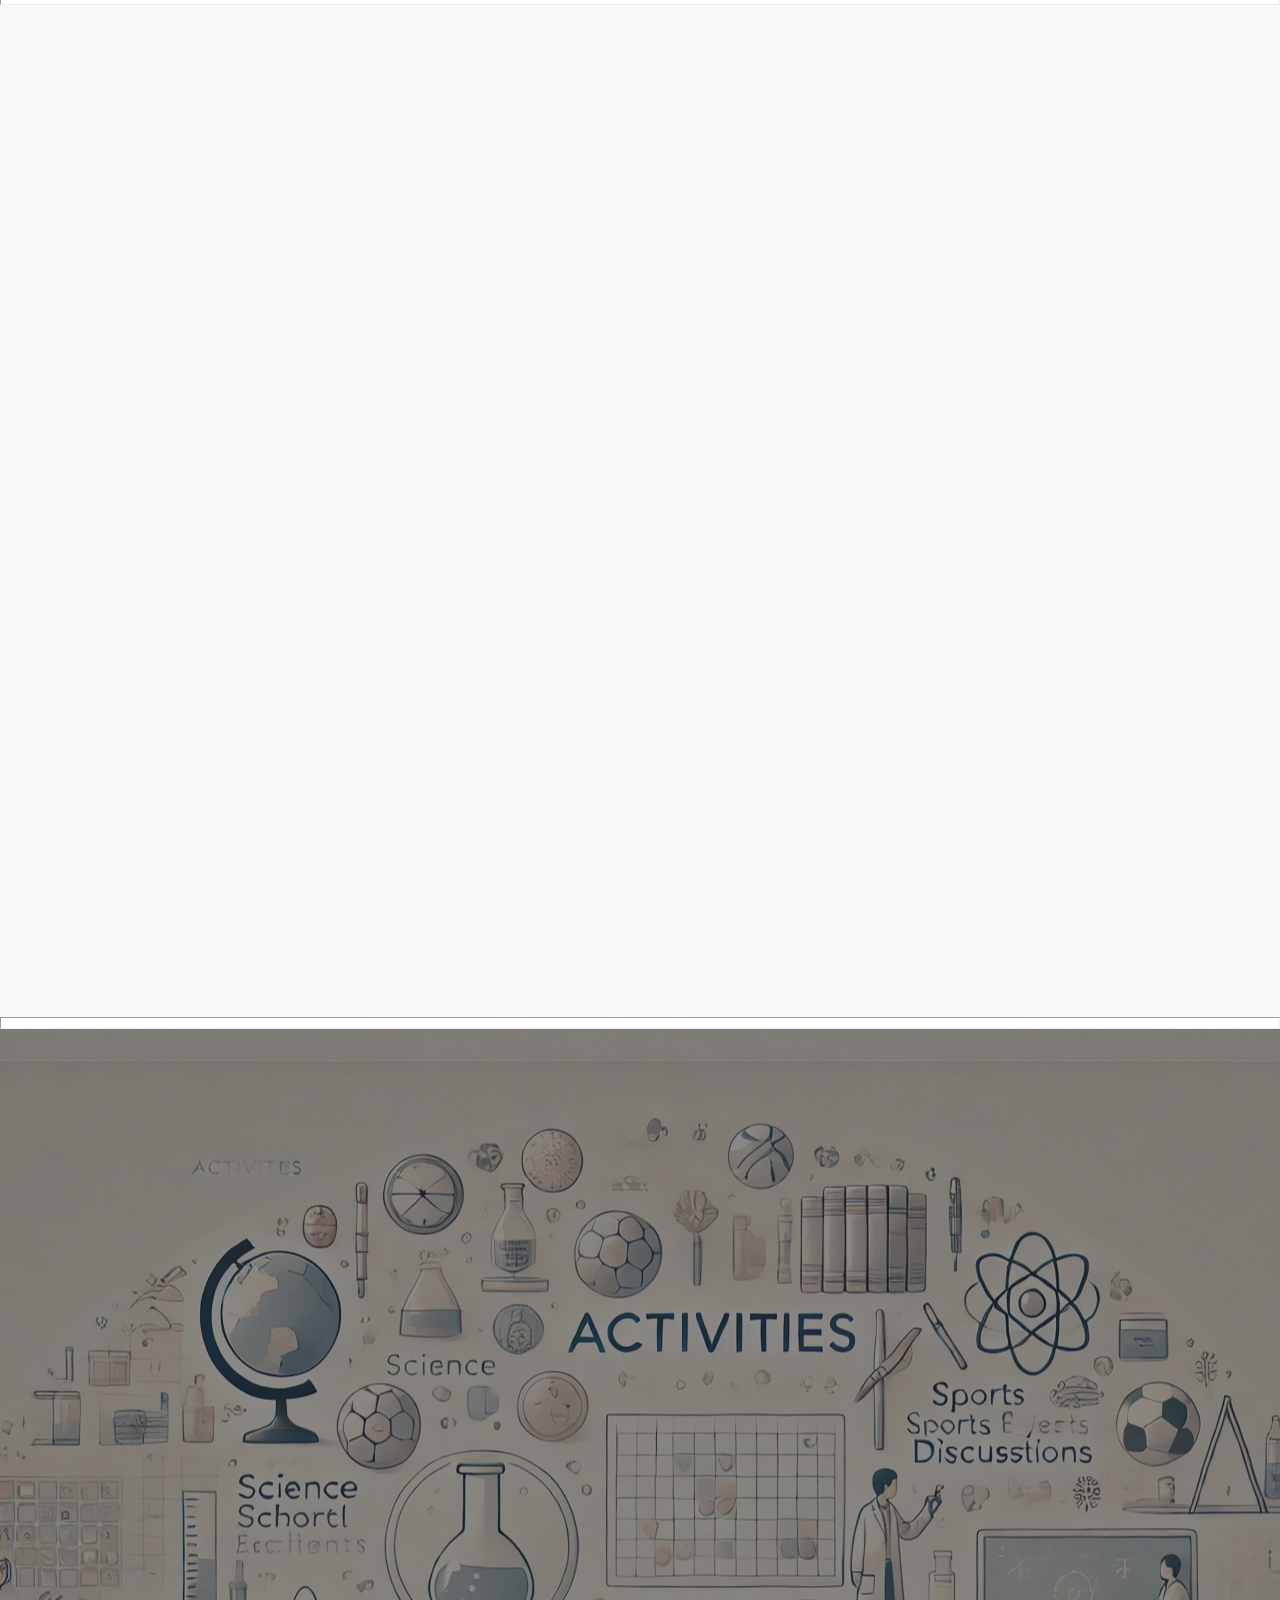
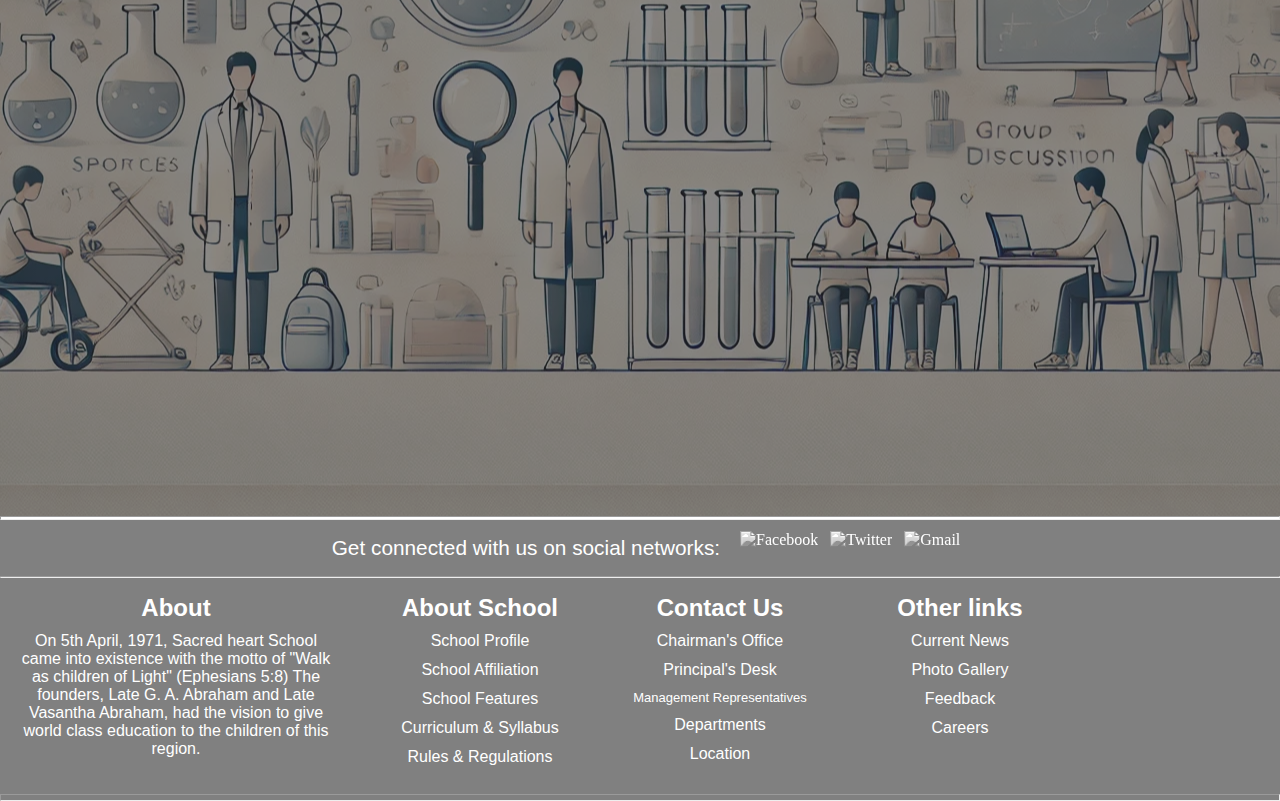
==== commit b9405688: "Added Gallery Page" ====
--- a/School site/index.html
+++ b/School site/index.html
@@ -16,10 +16,10 @@
    <span><div class="nav-bar1">    
       <ul>
          <a href="./news/news.html" target="_blank"><li>NEWS</li></a>
-         <a href="#"><li>GALLERY</li> </a>
+         <a href="../pages/gallery/gallery-page.html"><li>GALLERY</li> </a>
          <a href="#"><li>FAQ</li> </a>
          <a href="#"><li>CAREERS</li> </a>
-         <a href="#"><li>PARENT PORTAL</li> </a>
+         <a href="../pages/parents-portal/parents-portal.html" target="_blank"><li>PARENT PORTAL</li> </a>
       </ul>
            </div></span>
 </section>
@@ -165,7 +165,10 @@
     <footer id="footer1">
         <div class="container">
             <h2>About</h2>
-            <p class="text-justify"><i>schooL </i> Lorem ipsum dolor sit amet, re dolor in reprehenderit in voluptate velit esse cillum dolore eu fugiat nulla pariatur. Excepteur sint occaecat cupidatat non proident, sunt in culpa qui officia deserunt mollit anim id est laborum.</p>
+            <p class="text-justify">On 5th April, 1971, Sacred heart School came into existence with the motto of "Walk as children of Light" (Ephesians
+            5:8) The founders, Late G. A. Abraham and Late Vasantha Abraham, had the vision to give world class education to the
+            children of this region.
+</p>
         </div>
         <div class="container2">
             <h2>About School</h2>
--- a/School site/style.css
+++ b/School site/style.css
@@ -271,12 +271,12 @@
     display: flex;
     justify-content: flex-end;
     vertical-align: bottom;
-    max-width: 225px;
+    max-width: 240px;
     flex-direction: column;
     padding: 30px;
     height: 57vh;
-    margin: 10px;
-    width: 80%;
+    margin: 25px;
+    width: 90%;
     box-shadow: 8px 8px 8px rgba(0.1, 0.1, 0.1, 0.1);
     text-align:justify;
     background-repeat: no-repeat;
@@ -383,6 +383,13 @@
     font-weight: 300;
 }
 
+.back{
+    display: flex;
+    flex-direction: column;
+    justify-content: center;
+    align-items: center;
+}
+
 #activity {
     padding-top: 3rem;
     padding-bottom: 3rem;
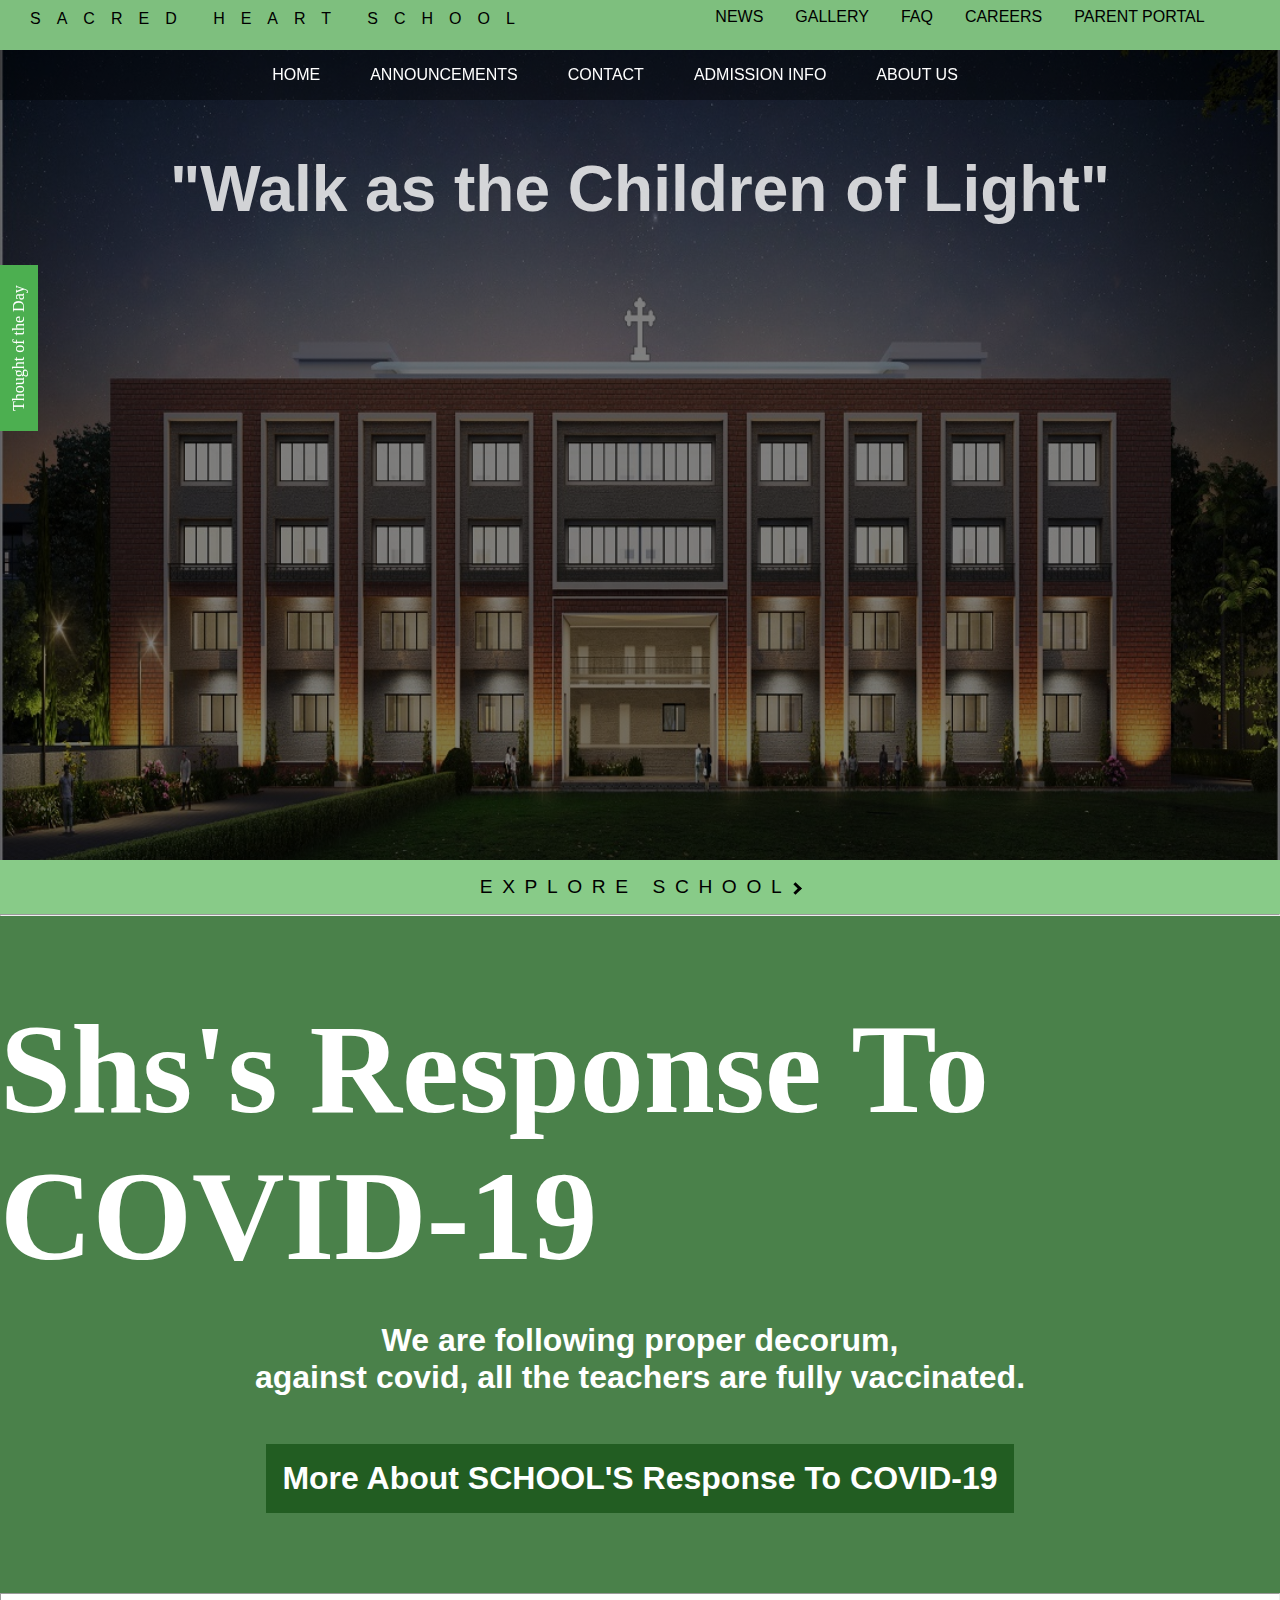
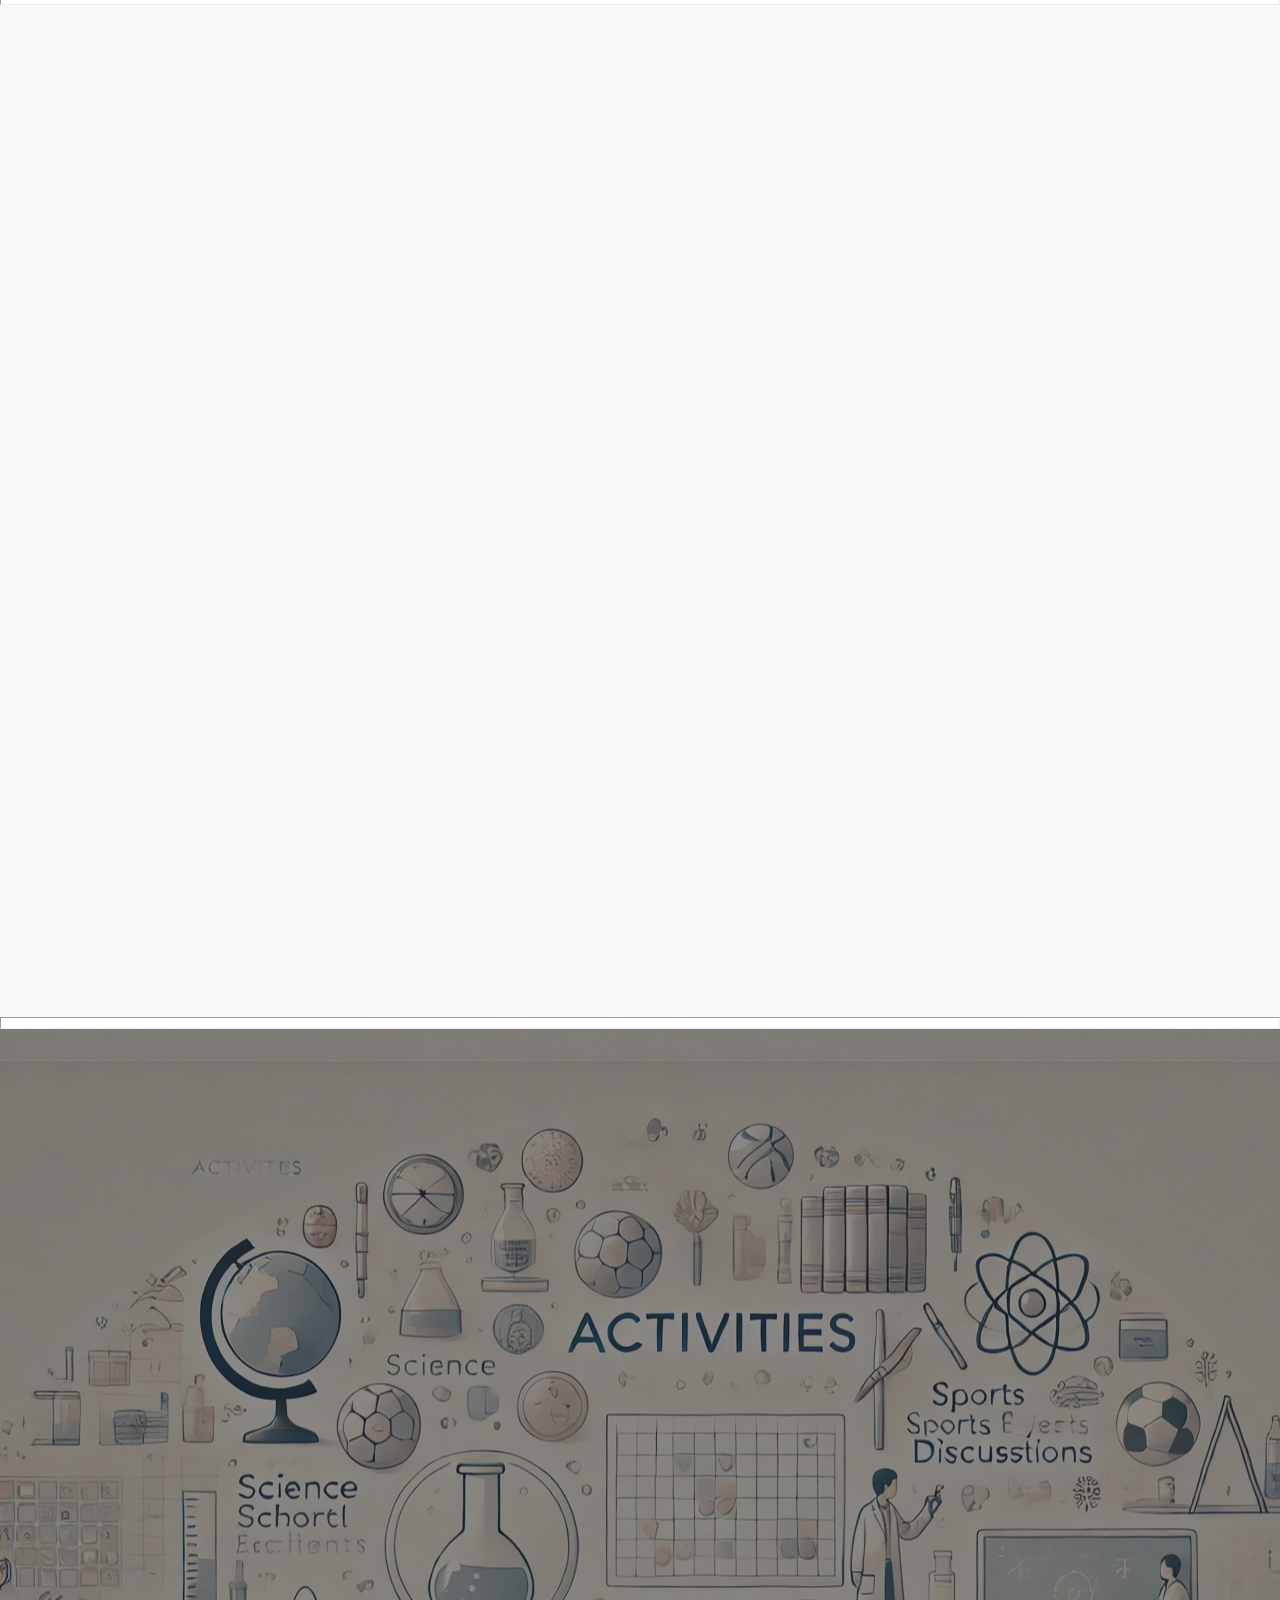
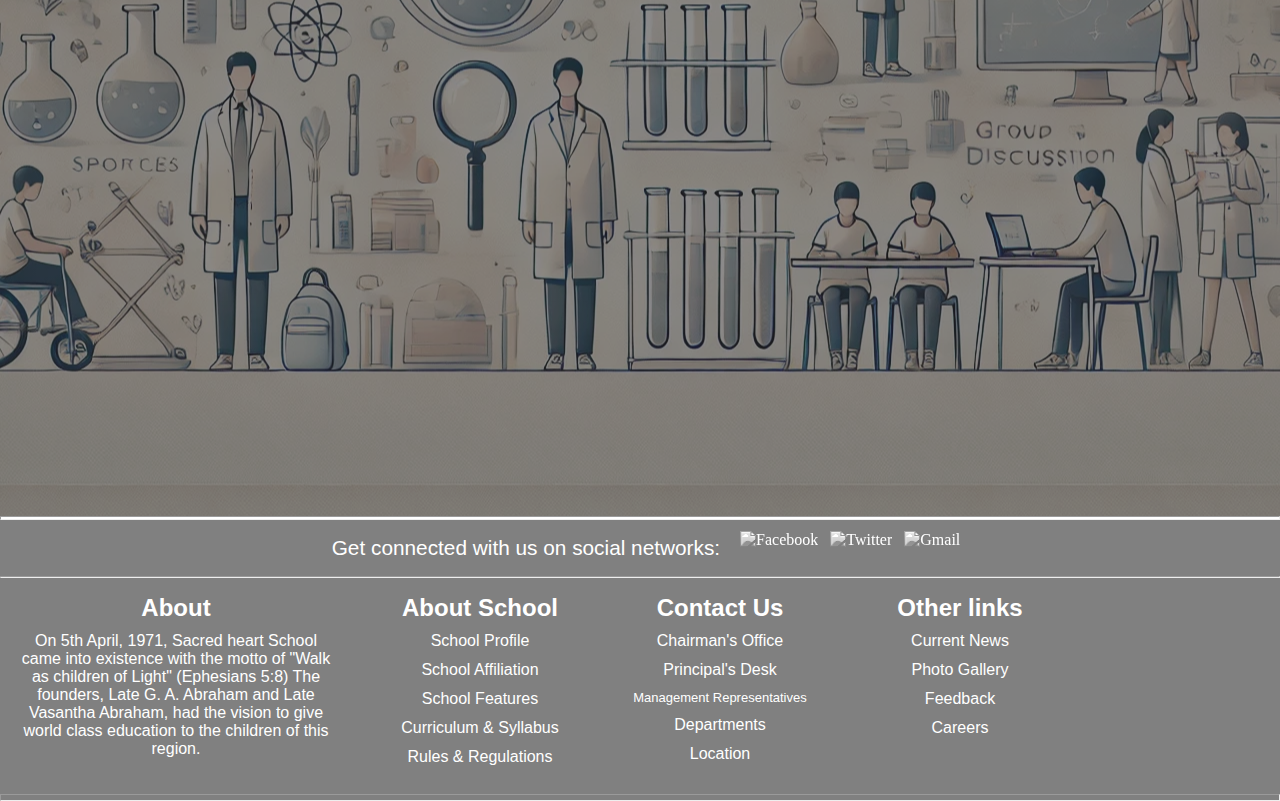
==== commit 5f311585: "Added thought of the day" ====
--- a/School site/index.html
+++ b/School site/index.html
@@ -1,121 +1,217 @@
 <!DOCTYPE html>
 <html lang="en">
+
 <head>
     <meta charset="UTF-8">
+    <!-- Specifies the character encoding for the HTML document -->
     <meta http-equiv="X-UA-Compatible" content="IE=edge">
+    <!-- Instructs the browser to use the latest rendering mode -->
     <meta name="viewport" content="width=device-width, initial-scale=1.0">
+    <!-- Ensures proper scaling on different devices -->
     <link rel="stylesheet" href="./style.css" />
+    <!-- Links the external CSS file for styling -->
     <link rel="stylesheet" href="https://unpkg.com/aos@next/dist/aos.css" />
+    <!-- Links the external AOS (Animate On Scroll) library for animations -->
 
     <title>Sacred Heart School, Moga</title>
+    <!-- Sets the title of the webpage -->
+    <style>
+        #thoughtButton {
+            position: fixed;
+            left: 0;
+            top: 50%;
+            transform: translateY(-50%) rotate(-90deg);
+            transform-origin: left top;
+            padding: 10px 20px;
+            background-color: #4CAF50;
+            color: white;
+            cursor: pointer;
+            z-index: 1000000;
+            transition: all 0.3s ease;
+            white-space: nowrap;
+        }
+
+        #thoughtOfDay {
+            position: fixed;
+            left: -100%;
+            top: 0;
+            width: 300px;
+            height: 100%;
+            background-color: rgba(249, 249, 249, 0.82);
+            box-shadow: 2px 0 5px rgba(0, 0, 0, 0.5);
+            overflow-y: auto;
+            transition: left 0.5s ease, background-color 0.5s ease;
+            padding: 20px;
+            z-index: 999999;
+        }
+
+        #thoughtOfDay h2 {
+            margin-top: 50px;
+        }
+
+        .show-thought {
+            left: 0 !important;
+        }
+    </style>
 </head>
+
 <body id="bd">
-    
-  <section id="topp2">
-   <span> <div class="brand">SACRED HEART SCHOOL</div></span>
-   <span><div class="nav-bar1">    
-      <ul>
-         <a href="./news/news.html" target="_blank"><li>NEWS</li></a>
-         <a href="../pages/gallery/gallery-page.html"><li>GALLERY</li> </a>
-         <a href="#"><li>FAQ</li> </a>
-         <a href="#"><li>CAREERS</li> </a>
-         <a href="../pages/parents-portal/parents-portal.html" target="_blank"><li>PARENT PORTAL</li> </a>
-      </ul>
-           </div></span>
-</section>
-    
-    <!--NAVIGATION BAR-->
+
+    <section id="topp2">
+        <!-- Top section containing the brand name and first navigation bar -->
+        <span>
+            <div class="brand">SACRED HEART SCHOOL</div>
+            <!-- Brand name displayed as a block element -->
+        </span>
+        <span>
+            <div class="nav-bar1">
+                <!-- First navigation bar with links -->
+                <ul>
+                    <a href="./news/news.html" target="_blank">
+                        <li>NEWS</li>
+                    </a>
+                    <a href="../pages/gallery/gallery-page.html">
+                        <li>GALLERY</li>
+                    </a>
+                    <a href="#">
+                        <li>FAQ</li>
+                    </a>
+                    <a href="#">
+                        <li>CAREERS</li>
+                    </a>
+                    <a href="../pages/parents-portal/parents-portal.html" target="_blank">
+                        <li>PARENT PORTAL</li>
+                    </a>
+                </ul>
+            </div>
+        </span>
+    </section>
+
+    <!-- NAVIGATION BAR -->
     <section id="topp">
-        <div class="nav-bar">    
+        <div class="nav-bar">
+            <!-- Main navigation bar with links -->
             <ul>
-                <a href="#" class="aa hover-line1"><li>HOME</li></a>
-                <a href="#" class="aa hover-line2"><li>ANNOUNCEMENTS</li></a>
-                <a href="#" class="aa hover-line3"><li>CONTACT</li></a>
-                <a href="#" class="aa hover-line4"><li>ADMISSION INFO</li></a>
-                <a href="#" class="aa hover-line5"><li>ABOUT US</li></a>
+                <a href="#" class="aa hover-line1">
+                    <li>HOME</li>
+                </a>
+                <a href="#" class="aa hover-line2">
+                    <li>ANNOUNCEMENTS</li>
+                </a>
+                <a href="#" class="aa hover-line3">
+                    <li>CONTACT</li>
+                </a>
+                <a href="#" class="aa hover-line4">
+                    <li>ADMISSION INFO</li>
+                </a>
+                <a href="#" class="aa hover-line5">
+                    <li>ABOUT US</li>
+                </a>
             </ul>
         </div>
     </section>
-    <!--NAVIGATION BAR END-->
-    
-    <!--SLIDER SECTION-->
+    <!-- NAVIGATION BAR END -->
+
+    <!-- SLIDER SECTION -->
     <section id="section1">
+        <!-- Section for displaying a motto or slogan -->
         <div class="motto">
             <h1>"Walk as the Children of Light"</h1>
-        </div>
-    </section>             
-    <!--SLIDER SECTION END-->
-
-    <!--EXPLORE INSTRUCTION SECTION-->
+            <!-- Motto of the school -->
+        </div>
+    </section>
+    <!-- SLIDER SECTION END -->
+
+    <!-- EXPLORE INSTRUCTION SECTION -->
     <section id="instr">
         <div class="colored">
             <a href="#rspnstocv">EXPLORE SCHOOL<i id="arrow" class="down"></i></a>
-        </div>
-    </section>
-    <!--EXPLORE INSTRUCTION SECTION END-->
+            <!-- Link to scroll down to the COVID-19 response section -->
+        </div>
+    </section>
+    <!-- EXPLORE INSTRUCTION SECTION END -->
     <hr>
 
-    <!--EXPLORE INSTRUCTION SECTION-->
+    <!-- EXPLORE INSTRUCTION SECTION -->
     <section id="rspnstocv">
+        <!-- Section detailing the school's response to COVID-19 -->
         <div class="main">
             <h1>Shs's Response To COVID-19</h1>
         </div>
-
         <div class="descpm">
             We are following proper decorum,<br> against covid, all the teachers are fully vaccinated.
         </div>
-
         <div>
             <input type="button" value="More About SCHOOL'S Response To COVID-19" class="hrefb1">
-        </div>
-    </section>
-    <!--EXPLORE INSTRUCTION SECTION END-->
+            <!-- Button to provide more information about the school's response -->
+        </div>
+    </section>
+    <!-- EXPLORE INSTRUCTION SECTION END -->
     <hr style="height: 10px;">
-    
-    <!--CAMPUS SECTION-->
+
+    <!-- CAMPUS SECTION -->
     <section id="services">
+        <!-- Section showcasing the campus facilities -->
         <div class="abttop">
-            <div data-aos="fade-right" data-aos-duration="1000">SHS INFRA</div> 
+            <div data-aos="fade-right" data-aos-duration="1000">SHS INFRA</div>
             <div data-aos="fade-left" data-aos-duration="1000">STRUCTURE</div>
         </div>
         <div class="abttopdec">
             <div data-aos="fade-right" data-aos-duration="1000">Glorious campus you'll love.</div>
         </div>
         <div class="service-bottom">
+            <!-- Different campus facilities -->
             <span>
-                <a href="#"><div class="service-item" data-aos="fade-up" data-aos-duration="1000">
-                    <h2>Departments</h2>
-                    <p>Our diverse departments include Science, Mathematics, Arts, and Humanities. Each department is dedicated to fostering a experience through modern facilities and innovative teaching methods.<br><br><br></p>
-                </div></a>
+                <a href="#">
+                    <div class="service-item" data-aos="fade-up" data-aos-duration="1000">
+                        <h2>Departments</h2>
+                        <p>Our diverse departments include Science, Mathematics, Arts, and Humanities. Each department
+                            is dedicated to fostering a experience through modern facilities and innovative teaching
+                            methods.<br><br><br></p>
+                    </div>
+                </a>
             </span>
             <span>
-                <a href="#"><div class="service-item2" data-aos="fade-up" data-aos-duration="900">
-                    <h2>Sports</h2>
-                    <p>Our sports facilities include state-of-the-art equipment and fields for football, basketball, tennis, and more. We encourage physical fitness and teamwork through various sports activities.<br><br><br></p>
-                </div></a>
+                <a href="#">
+                    <div class="service-item2" data-aos="fade-up" data-aos-duration="900">
+                        <h2>Sports</h2>
+                        <p>Our sports facilities include state-of-the-art equipment and fields for football, basketball,
+                            tennis, and more. We encourage physical fitness and teamwork through various sports
+                            activities.<br><br><br></p>
+                    </div>
+                </a>
             </span>
             <span>
-                <a href="#"><div class="service-item3" data-aos="fade-up" data-aos-duration="800">
-                    <h2>Library</h2>
-                    <p>Our library boasts an extensive collection of books, journals, and digital resources. It provides a quiet and conducive environment for research and learning.<br><br><br><br></p>
-                </div></a>
+                <a href="#">
+                    <div class="service-item3" data-aos="fade-up" data-aos-duration="800">
+                        <h2>Library</h2>
+                        <p>Our library boasts an extensive collection of books, journals, and digital resources. It
+                            provides a quiet and conducive environment for research and learning.<br><br><br><br></p>
+                    </div>
+                </a>
             </span>
             <span>
-                <a href="#"><div class="service-item4" data-aos="fade-up" data-aos-duration="700">
-                    <h2>Classrooms</h2>
-                    <p>Our classrooms are equipped with modern technology to enhance learning. Interactive whiteboards, and comfortable seating ensure an engaging and effective educational experience.<br><br><br></p>
-                </div></a>
+                <a href="#">
+                    <div class="service-item4" data-aos="fade-up" data-aos-duration="700">
+                        <h2>Classrooms</h2>
+                        <p>Our classrooms are equipped with modern technology to enhance learning. Interactive
+                            whiteboards, and comfortable seating ensure an engaging and effective educational
+                            experience.<br><br><br></p>
+                    </div>
+                </a>
             </span>
         </div>
     </section>
-    <!--CAMPUS SECTION END-->
+    <!-- CAMPUS SECTION END -->
     <hr style="height: 10px;">
-    
-    <!--ACTIVITIES SECTION-->
+
+    <!-- ACTIVITIES SECTION -->
     <section id="activity">
         <div class="back">
+            <!-- Section showcasing various school activities -->
             <div class="sec3des" id="mm">
-                <div data-aos="fade-right">ACTI</div><div data-aos="fade-left">VITIES</div>
+                <div data-aos="fade-right">ACTI</div>
+                <div data-aos="fade-left">VITIES</div>
             </div>
             <div class="sec3des2" id="mm2">
                 <div data-aos="fade-right" style="font-size: 2.5rem;">Fantastic</div>
@@ -124,82 +220,143 @@
             <section id="mainac">
                 <div class="introfirst" data-aos="fade-right" data-aos-duration="1000">
                     <h1>ACTIVITIES</h1>
-                    <p>Lorem ipsum dolor sit amet consecteturLorem ipsum dolor sit amet consecteturLorem ipsum dolor sit amet consecteturLorem ipsum dolor sit amet consecteturLorem ipsum dolor sit amet consectetur </p>
+                    <p>Lorem ipsum dolor sit amet consecteturLorem ipsum dolor sit amet consecteturLorem ipsum dolor sit
+                        amet consecteturLorem ipsum dolor sit amet consecteturLorem ipsum dolor sit amet consectetur
+                    </p>
                 </div>
                 <div class="vl" data-aos="fade-up" data-aos-duration="500"></div>
                 <section id="allacts">
                     <div id="aaa1" class="intro aa1" data-aos="fade-left" data-aos-duration="1000">
                         <h1>SCIENCE</h1>
-                        <p>Our science activities include hands-on experiments, lab sessions, and projects that spark curiosity and innovation among students </p>
+                        <p>Our science activities include hands-on experiments, lab sessions, and projects that spark
+                            curiosity and innovation among students </p>
                     </div>
                     <div id="aaa2" class="intro aa2" data-aos="fade-left" data-aos-duration="1000">
                         <h1>COMPUTER</h1>
-                        <p>Our computer activities focus on coding, robotics, and digital creativity. Students get to explore the latest technologies and develop their technical skills.</p>
+                        <p>Our computer activities focus on coding, robotics, and digital creativity. Students get to
+                            explore the latest technologies and develop their technical skills.</p>
                     </div>
                     <div id="aaa3" class="intro aa3" data-aos="fade-left" data-aos-duration="1000">
                         <h1>SOCIAL AWARENESS</h1>
-                        <p>Our social awareness activities include community service, environmental projects, and cultural exchanges. These activities help students develop empathy and global citizenship.</p>
+                        <p>Our social awareness activities include community service, environmental projects, and
+                            cultural exchanges. These activities help students develop empathy and global citizenship.
+                        </p>
                     </div>
                     <div id="aaa4" class="intro aa4" data-aos="fade-left" data-aos-duration="1000">
                         <h1>LANGUAGE</h1>
-                        <p>Our language activities promote linguistic proficiency through debates, writing workshops, and language clubs. Students enhance their communication skills in a multicultural environment.</p>
+                        <p>Our language activities promote linguistic proficiency through debates, writing workshops,
+                            and language clubs. Students enhance their communication skills in a multicultural
+                            environment.</p>
                     </div>
                 </section>
             </section>
         </div>
     </section>
-    <!--ACTIVITIES SECTION END-->
+    <!-- ACTIVITIES SECTION END -->
     <hr style="background-color: #FFF; height: 2px;">
-    
-    <!--FOOTER SECTION-->
+
+    <!-- FOOTER SECTION -->
     <section id="footer">
         <div class="con">Get connected with us on social networks:</div>
+        <!-- Social media links -->
         <div class="icons">
-            <a href="https://www.facebook.com/"><img src="https://img.icons8.com/color/48/000000/facebook.png" alt="Facebook"/></a>
-            <a href="https://twitter.com/#"><img src="https://img.icons8.com/color/48/000000/twitter--v1.png" alt="Twitter"/></a>
-            <a href="mailto:"><img src="https://img.icons8.com/color/48/000000/gmail-new.png" alt="Gmail"/></a>
+            <a href="https://www.facebook.com/"><img src="https://img.icons8.com/color/48/000000/facebook.png"
+                    alt="Facebook" /></a>
+            <a href="https://twitter.com/#"><img src="https://img.icons8.com/color/48/000000/twitter--v1.png"
+                    alt="Twitter" /></a>
+            <a href="mailto:"><img src="https://img.icons8.com/color/48/000000/gmail-new.png" alt="Gmail" /></a>
         </div>
     </section>
     <hr style="background-color: #FFF; height: 0.5px;">
-    
+
     <footer id="footer1">
+        <!-- Footer section providing additional information and links -->
         <div class="container">
             <h2>About</h2>
-            <p class="text-justify">On 5th April, 1971, Sacred heart School came into existence with the motto of "Walk as children of Light" (Ephesians
-            5:8) The founders, Late G. A. Abraham and Late Vasantha Abraham, had the vision to give world class education to the
-            children of this region.
-</p>
+            <p class="text-justify">On 5th April, 1971, Sacred heart School came into existence with the motto of "Walk
+                as children of Light" (Ephesians
+                5:8) The founders, Late G. A. Abraham and Late Vasantha Abraham, had the vision to give world class
+                education to the
+                children of this region.
+            </p>
         </div>
         <div class="container2">
             <h2>About School</h2>
-            <a href="#"><p>School Profile</p></a>
-            <a href="#"><p>School Affiliation</p></a>
-            <a href="#"><p>School Features</p></a>
-            <a href="#"><p>Curriculum & Syllabus</p></a>
-            <a href="#"><p>Rules & Regulations</p></a>
+            <a href="#">
+                <p>School Profile</p>
+            </a>
+            <a href="#">
+                <p>School Affiliation</p>
+            </a>
+            <a href="#">
+                <p>School Features</p>
+            </a>
+            <a href="#">
+                <p>Curriculum & Syllabus</p>
+            </a>
+            <a href="#">
+                <p>Rules & Regulations</p>
+            </a>
         </div>
         <div class="container2">
             <h2>Contact Us</h2>
-            <a href="#"><p>Chairman's Office</p></a>
-            <a href="#"><p>Principal's Desk</p></a>
-            <a href="#" style="font-size:small;"><p>Management Representatives</p></a>
-            <a href="#"><p>Departments</p></a>
-            <a href="#"><p>Location</p></a>
+            <a href="#">
+                <p>Chairman's Office</p>
+            </a>
+            <a href="#">
+                <p>Principal's Desk</p>
+            </a>
+            <a href="#" style="font-size:small;">
+                <p>Management Representatives</p>
+            </a>
+            <a href="#">
+                <p>Departments</p>
+            </a>
+            <a href="#">
+                <p>Location</p>
+            </a>
         </div>
         <div class="container2">
             <h2>Other links</h2>
-            <a href="#"><p>Current News</p></a>
-            <a href="#"><p>Photo Gallery</p></a>
-            <a href="#"><p>Feedback</p></a>
-            <a href="#"><p>Careers</p></a>            
+            <a href="#">
+                <p>Current News</p>
+            </a>
+            <a href="#">
+                <p>Photo Gallery</p>
+            </a>
+            <a href="#">
+                <p>Feedback</p>
+            </a>
+            <a href="#">
+                <p>Careers</p>
+            </a>
         </div>
     </footer>
     <hr style="background-color: grey; height: 5px;">
-    <!--FOOTER SECTION END-->
+    <!-- FOOTER SECTION END -->
+
+    <!-- Thought of the Day Button -->
+    <div id="thoughtButton" onclick="toggleThought()">Thought of the Day</div>
+
+    <!-- Thought of the Day Section -->
+    <div id="thoughtOfDay">
+        <h2>Thought of the Day</h2>
+        <br>
+        <p>"Education is the most powerful weapon which you can use to change the world." - Nelson Mandela</p>
+    </div>
 </body>
 <script src="script.js"></script>
+<!-- Links the external JavaScript file for functionality -->
 <script src="https://unpkg.com/aos@next/dist/aos.js"></script>
+<!-- Links the AOS library for animations -->
 <script>
-  AOS.init();
+    AOS.init();
+    <!-- Initializes the AOS library -->
 </script>
-</html>
+<script>
+    function toggleThought() {
+        document.getElementById('thoughtOfDay').classList.toggle('show-thought');
+    }
+</script>
+
+</html>--- a/School site/style.css
+++ b/School site/style.css
@@ -1,37 +1,51 @@
+/* Reset margin and padding for all elements */
 * {
     margin: 0;
     padding: 0;
 }
 
+/* Enable smooth scrolling for the whole document */
 html {
     scroll-behavior: smooth;
 }
 
+/* Styling for the body element */
 body {
     -ms-overflow-style: none;
+    /* Disable scrollbars in IE */
     overflow-x: hidden;
-}
-
+    /* Disable horizontal scrolling */
+}
+
+/* Hide the scrollbar for Webkit browsers */
 body::-webkit-scrollbar {
     display: none;
 }
 
+/* Styling for the navigation bar's unordered list */
 .nav-bar ul {
     list-style-type: none;
-    display: flex;
-    justify-content: center;
+    /* Remove default list style */
+    display: flex;
+    /* Use flexbox for layout */
+    justify-content: center;
+    /* Center align the items */
     flex-direction: row;
-}
-
+    /* Arrange items in a row */
+}
+
+/* Remove underline from links and reset color */
 a {
     text-decoration: none;
     color: unset;
 }
 
+/* Styling for the right content */
 .rightcontent {
     left: -45%;
 }
 
+/* Styling for the navigation bar list items */
 .nav-bar ul li:nth-child(1),
 .nav-bar ul li:nth-child(2),
 .nav-bar ul li:nth-child(3),
@@ -39,11 +53,13 @@
 .nav-bar ul li:nth-child(5) {
     font-family: -apple-system, BlinkMacSystemFont, 'Segoe UI', Roboto, Oxygen, Ubuntu, Cantarell, 'Open Sans', 'Helvetica Neue', sans-serif;
     margin-right: 50px;
+    /* Right margin for spacing */
     font-weight: 400;
     padding-top: 1rem;
-    padding-bottom: 1rem; 
-}
-
+    padding-bottom: 1rem;
+}
+
+/* Hover effect for navigation bar links */
 .nav-bar .hover-line1::after,
 .nav-bar .hover-line2::after,
 .nav-bar .hover-line3::after,
@@ -58,6 +74,7 @@
     transition: all 0.3s;
 }
 
+/* Individual width settings for each hover line */
 .nav-bar .hover-line1::after {
     width: 4%;
 }
@@ -78,18 +95,22 @@
     width: 6.4%;
 }
 
+/* Transition effect for the top navigation bar */
 #topp {
     transition: all 0.3s;
 }
 
+/* Initial scale of hover line effects */
 .nav-bar .aa::after {
     transform: scale(0, 1);
 }
 
+/* Scale effect on hover */
 .nav-bar .aa:hover::after {
     transform: scale(1, 1);
 }
 
+/* Styling for the navigation bar */
 .nav-bar {
     background-color: rgba(0, 0, 0, 0.384);
     z-index: 1000;
@@ -98,6 +119,7 @@
     width: 100%;
 }
 
+/* Styling for the slider section */
 #section1 {
     width: 100%;
     position: sticky;
@@ -109,6 +131,7 @@
     background-position: center;
 }
 
+/* Styling for the motto section */
 .motto {
     justify-content: center;
     position: absolute;
@@ -122,11 +145,13 @@
     text-align: center;
 }
 
+/* Styling for the motto heading */
 .motto h1 {
     background-attachment: fixed;
     opacity: 0.8;
 }
 
+/* Styling for dropdown menu */
 .dropadmno {
     display: none;
     left: 0;
@@ -139,10 +164,12 @@
     width: 200px;
 }
 
+/* Show dropdown menu on hover */
 .nav-bar ul li:nth-child(4):hover .dropadmno {
     display: block;
 }
 
+/* Styling for instruction section */
 #instr {
     justify-content: center;
     text-align: center;
@@ -151,6 +178,7 @@
     background-color: rgba(0, 0, 0, 0);
 }
 
+/* Styling for the colored instruction link */
 .colored {
     z-index: 9999;
     position: sticky;
@@ -162,6 +190,7 @@
     padding: 1rem;
 }
 
+/* Styling for the arrow element */
 #arrow {
     border: solid black;
     border-width: 0 3px 3px 0;
@@ -171,26 +200,31 @@
     cursor: pointer;
 }
 
+/* Rotate arrow on hover */
 #arrow:hover {
     transform: rotate(45deg);
     -webkit-transform: rotate(45deg);
 }
 
+/* Rotate arrow on hover of instruction link */
 #instr .colored:hover .down {
     transform: rotate(45deg);
     -webkit-transform: rotate(45deg);
 }
 
+/* Rotate arrow for down class */
 .down {
     transform: rotate(-45deg);
     -webkit-transform: rotate(-45deg);
 }
 
+/* Rotate arrow for ons class */
 .ons {
     transform: rotate(45deg);
     -webkit-transform: rotate(45deg);
 }
 
+/* Styling for the main COVID-19 response section */
 #rspnstocv .main {
     font-size: 4rem;
     color: #FFF;
@@ -198,6 +232,7 @@
     font-weight: 900;
 }
 
+/* Styling for the COVID-19 response section */
 #rspnstocv {
     width: 100%;
     display: flex;
@@ -208,6 +243,7 @@
     height: 50%;
 }
 
+/* Styling for the description in the COVID-19 response section */
 #rspnstocv .descpm {
     font-size: 2rem;
     font-weight: 700;
@@ -217,6 +253,7 @@
     font-family: -apple-system, BlinkMacSystemFont, 'Segoe UI', Roboto, Oxygen, Ubuntu, Cantarell, 'Open Sans', 'Helvetica Neue', sans-serif;
 }
 
+/* Styling for the button in the COVID-19 response section */
 .hrefb1 {
     background: rgba(23, 83, 23, 0.781);
     padding: 1rem;
@@ -230,16 +267,19 @@
     transition: background-color 0.3s;
 }
 
+/* Change button background color on hover */
 .hrefb1:hover {
     background: rgba(23, 83, 23, 0.904);
 }
 
+/* Styling for the services section */
 #services {
     background-color: rgba(207, 207, 207, 0.123);
     height: 100vh;
     padding-bottom: 7rem;
 }
 
+/* Styling for the top part of the services section */
 #services .abttop {
     font-size: 3.5rem;
     text-align: center;
@@ -249,6 +289,7 @@
     font-weight: 300;
 }
 
+/* Styling for the description in the top part of the services section */
 .abttopdec {
     font-size: 2rem;
     font-family: -apple-system, BlinkMacSystemFont, 'Segoe UI', Roboto, Oxygen, Ubuntu, Cantarell, 'Open Sans', 'Helvetica Neue', sans-serif;
@@ -256,13 +297,15 @@
     font-weight: 200;
 }
 
-#services .service-item >h2,
-#services .service-item2 >h2,
-#services .service-item3 >h2 ,
-#services .service-item4 >h2{
-    text-align: center;
-}
-
+/* Center align headers in service items */
+#services .service-item>h2,
+#services .service-item2>h2,
+#services .service-item3>h2,
+#services .service-item4>h2 {
+    text-align: center;
+}
+
+/* Styling for individual service items */
 #services .service-item,
 #services .service-item2,
 #services .service-item3,
@@ -278,7 +321,7 @@
     margin: 25px;
     width: 90%;
     box-shadow: 8px 8px 8px rgba(0.1, 0.1, 0.1, 0.1);
-    text-align:justify;
+    text-align: justify;
     background-repeat: no-repeat;
     background-position: top;
     position: relative;
@@ -287,6 +330,7 @@
     overflow: hidden;
 }
 
+/* Background images for individual service items */
 #services .service-item {
     background-image: url("./service items/5.webp");
     background-size: 50vh;
@@ -307,6 +351,7 @@
     background-size: 44vh;
 }
 
+/* Styling for the bottom part of the services section */
 #services .service-bottom {
     display: flex;
     justify-content: center;
@@ -314,12 +359,14 @@
     width: 100%;
 }
 
+/* Styling for headers in the bottom part of the services section */
 #services .service-bottom h2 {
     font-family: -apple-system, BlinkMacSystemFont, 'Segoe UI', Roboto, Oxygen, Ubuntu, Cantarell, 'Open Sans', 'Helvetica Neue', sans-serif;
     font-weight: 800;
     padding-bottom: 0.6rem;
 }
 
+/* Hover effect for individual service items */
 #services .service-item:hover,
 #services .service-item2:hover,
 #services .service-item3:hover,
@@ -327,6 +374,7 @@
     background-size: calc(100% + 1.4vh);
 }
 
+/* Styling for the top navigation bar */
 #topp2 {
     height: 5.5vh;
     width: 100%;
@@ -337,12 +385,14 @@
     z-index: 1000;
 }
 
+/* Styling for the first navigation bar */
 .nav-bar1 {
     justify-content: center;
     vertical-align: middle;
     margin-left: 50%;
 }
 
+/* Styling for the first navigation bar's unordered list */
 .nav-bar1 ul {
     list-style-type: none;
     display: flex;
@@ -350,22 +400,26 @@
     flex-direction: row;
 }
 
+/* Styling for the first navigation bar's list items */
 .nav-bar1 ul li {
     padding: 1rem;
     margin-top: -36px;
 }
 
+/* Styling for the brand element */
 .brand {
     margin-top: 10px;
     margin-left: 30px;
 }
 
+/* Fixed position for the scrolled navigation bar */
 .scrl {
     position: fixed;
     top: 0;
     z-index: 1000;
 }
 
+/* Center align and flexbox layout for abttop and abttopdec elements */
 .abttop,
 .abttopdec {
     display: flex;
@@ -374,6 +428,7 @@
     text-align: center;
 }
 
+/* Styling for the activity section */
 #activity .sec3des {
     font-size: 4rem;
     display: flex;
@@ -383,19 +438,22 @@
     font-weight: 300;
 }
 
-.back{
+/* Center align and flexbox layout for back element */
+.back {
     display: flex;
     flex-direction: column;
     justify-content: center;
     align-items: center;
 }
 
+/* Padding and text alignment for the activity section */
 #activity {
     padding-top: 3rem;
     padding-bottom: 3rem;
     text-align: center;
 }
 
+/* Styling for the second description in the activity section */
 #activity .sec3des2 {
     font-size: 4rem;
     text-align: center;
@@ -407,18 +465,22 @@
     justify-content: center;
 }
 
+/* Hover effect for first navigation bar's list items */
 #topp2 .nav-bar1 ul li:hover {
-    background-color:rgba(2, 56, 2, 0.374);;
-}
-
+    background-color: rgba(2, 56, 2, 0.374);
+}
+
+/* Transition effect for first navigation bar's list items */
 .nav-bar1 ul li {
     transition: all 0.3s;
 }
 
+/* Letter spacing for the brand element */
 #topp2 .brand {
     letter-spacing: 1rem;
 }
 
+/* Styling for the introduction elements */
 .intro {
     width: 30rem;
     margin-top: 6rem;
@@ -431,6 +493,7 @@
     cursor: pointer;
 }
 
+/* Padding and background color for introduction paragraphs */
 .intro p {
     background-color: #FFF;
     padding: 0;
@@ -439,6 +502,7 @@
     padding-bottom: 1rem;
 }
 
+/* Padding and font size for introduction headings */
 .intro h1 {
     padding: 1rem;
     font-size: 2rem;
@@ -446,16 +510,19 @@
     padding-bottom: 0;
 }
 
+/* Hover effect for introduction elements */
 .intro:hover {
     background-color: rgb(221, 16, 16);
     color: #FFF;
 }
 
+/* Hover effect for introduction paragraphs */
 .intro:hover p {
     background-color: rgb(221, 16, 16);
     color: #FFF;
 }
 
+/* Styling for vertical line in the activity section */
 .vl {
     border-left: 3px solid green;
     height: auto;
@@ -463,31 +530,37 @@
     margin-top: 5rem;
 }
 
+/* Flexbox layout for main activity section */
 #activity #mainac {
     display: flex;
     flex-direction: row;
 }
 
+/* Padding for allacts section */
 #allacts {
     padding: 2rem;
     padding-top: 0;
 }
 
+/* Padding and margin for introduction elements in allacts section */
 #allacts .intro {
     padding-bottom: 3rem;
     margin-left: 7rem;
 }
 
+/* Margin for first introduction element in main activity section */
 #mainac .intro .first {
     margin-top: 40rem;
 }
 
+/* Styling for the first introduction element */
 .introfirst {
     background-color: #FFF;
     cursor: pointer;
     border-radius: 4px;
 }
 
+/* Padding and background color for paragraphs in the first introduction element */
 .introfirst p {
     background-color: #FFF;
     padding: 0;
@@ -496,6 +569,7 @@
     padding-bottom: 1rem;
 }
 
+/* Padding and font size for headings in the first introduction element */
 .introfirst h1 {
     padding: 1rem;
     font-size: 2rem;
@@ -503,6 +577,7 @@
     padding-bottom: 0;
 }
 
+/* Width, margin, and text alignment for the first introduction element */
 .introfirst {
     width: 30rem;
     margin-top: 9rem;
@@ -512,6 +587,7 @@
     margin-left: 3rem;
 }
 
+/* Background styling for the activity section */
 #activity {
     background-image: linear-gradient(rgba(0, 0, 0, 0.5), rgba(0, 0, 0, 0.5)), url("./activity/activity.webp");
     background-size: auto;
@@ -520,6 +596,7 @@
     opacity: 0.9;
 }
 
+/* Flexbox layout and styling for the footer */
 #footer1 {
     display: flex;
     background-color: grey;
@@ -527,6 +604,7 @@
     flex-direction: row;
 }
 
+/* Styling for the main container in the footer */
 .container {
     width: 25%;
     font-family: -apple-system, BlinkMacSystemFont, 'Segoe UI', Roboto, Oxygen, Ubuntu, Cantarell, 'Open Sans', 'Helvetica Neue', sans-serif;
@@ -536,11 +614,13 @@
     justify-content: center;
 }
 
+/* Padding and font weight for headings in the main container */
 .container h2 {
     padding-bottom: 0.6rem;
     font-weight: 600;
 }
 
+/* Styling for secondary containers in the footer */
 .container2 {
     width: 15%;
     text-align: center;
@@ -550,20 +630,24 @@
     padding-left: 1rem;
 }
 
+/* Padding and font weight for headings in secondary containers */
 .container2 h2 {
     font-weight: 600;
     padding-bottom: 0.6rem;
 }
 
+/* Margin and transition for paragraphs in secondary containers */
 .container2 p {
     margin-bottom: 0.7rem;
     transition: all 0.3s;
 }
 
+/* Hover effect for links in secondary containers */
 .container2 a:hover {
     font-weight: 300;
 }
 
+/* Flexbox layout and styling for the footer section */
 #footer {
     background-color: grey;
     justify-content: center;
@@ -573,16 +657,20 @@
     color: #FFF;
 }
 
+/* Styling for text in the footer */
 #footer .con {
     font-family: -apple-system, BlinkMacSystemFont, 'Segoe UI', Roboto, Oxygen, Ubuntu, Cantarell, 'Open Sans', 'Helvetica Neue', sans-serif;
     font-size: 1.3rem;
     padding: 1rem;
 }
 
-#mm, #mm2 {
-    color: #FFF;
-}
-
+/* Styling for specific elements in the footer */
+#mm,
+#mm2 {
+    color: #FFF;
+}
+
+/* Styling for social media icons in the footer */
 #footer .icons img {
     width: 40px;
     height: 40px;
@@ -592,16 +680,19 @@
     transition: all 0.4s;
 }
 
+/* Hover effect for social media icons in the footer */
 #footer .icons img:hover {
     filter: grayscale(0);
 }
 
+/* Responsive styling for screens with max-width 1080px */
 @media (max-width: 1080px) {
     #topp2 {
         display: none;
     }
 }
 
+/* Responsive styling for screens with max-width 900px */
 @media (max-width: 900px) {
     #topp2 {
         display: none;
@@ -610,4 +701,4 @@
     .nav-bar ul li {
         display: none;
     }
-}
+}